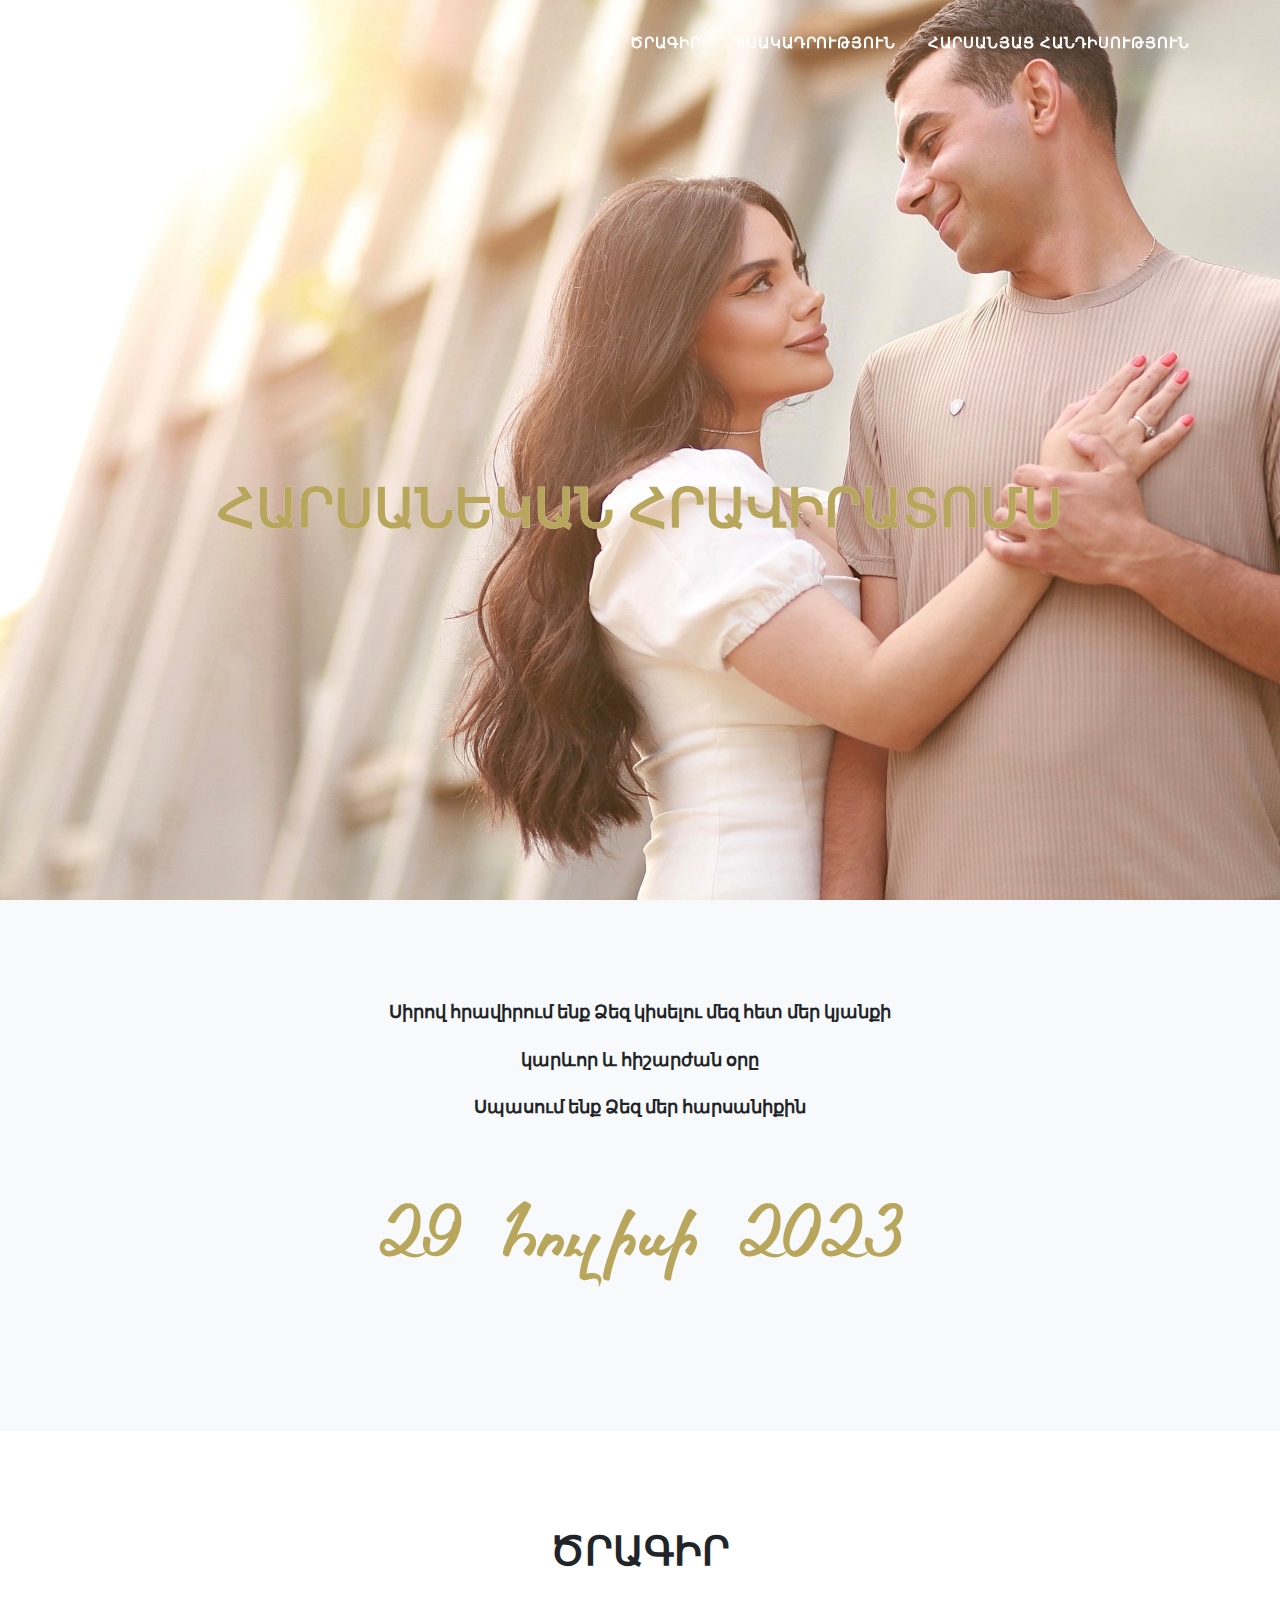
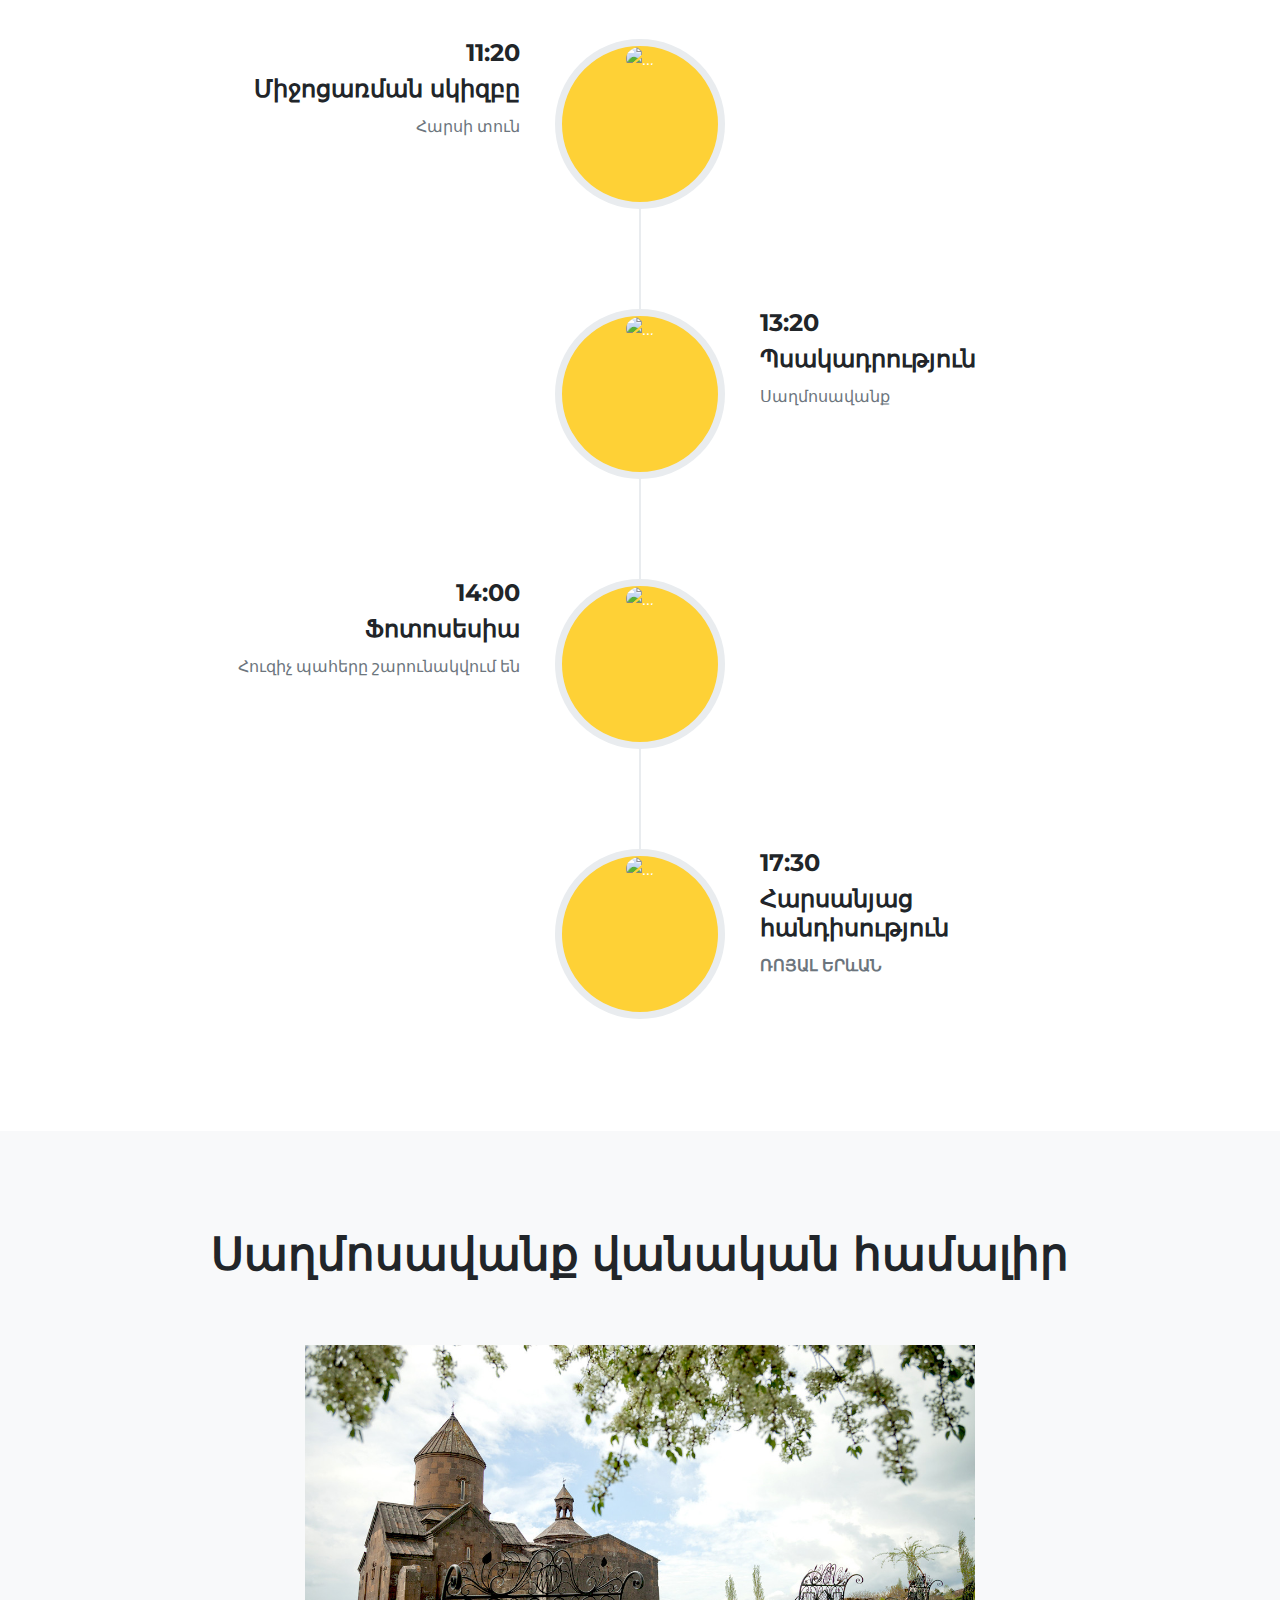
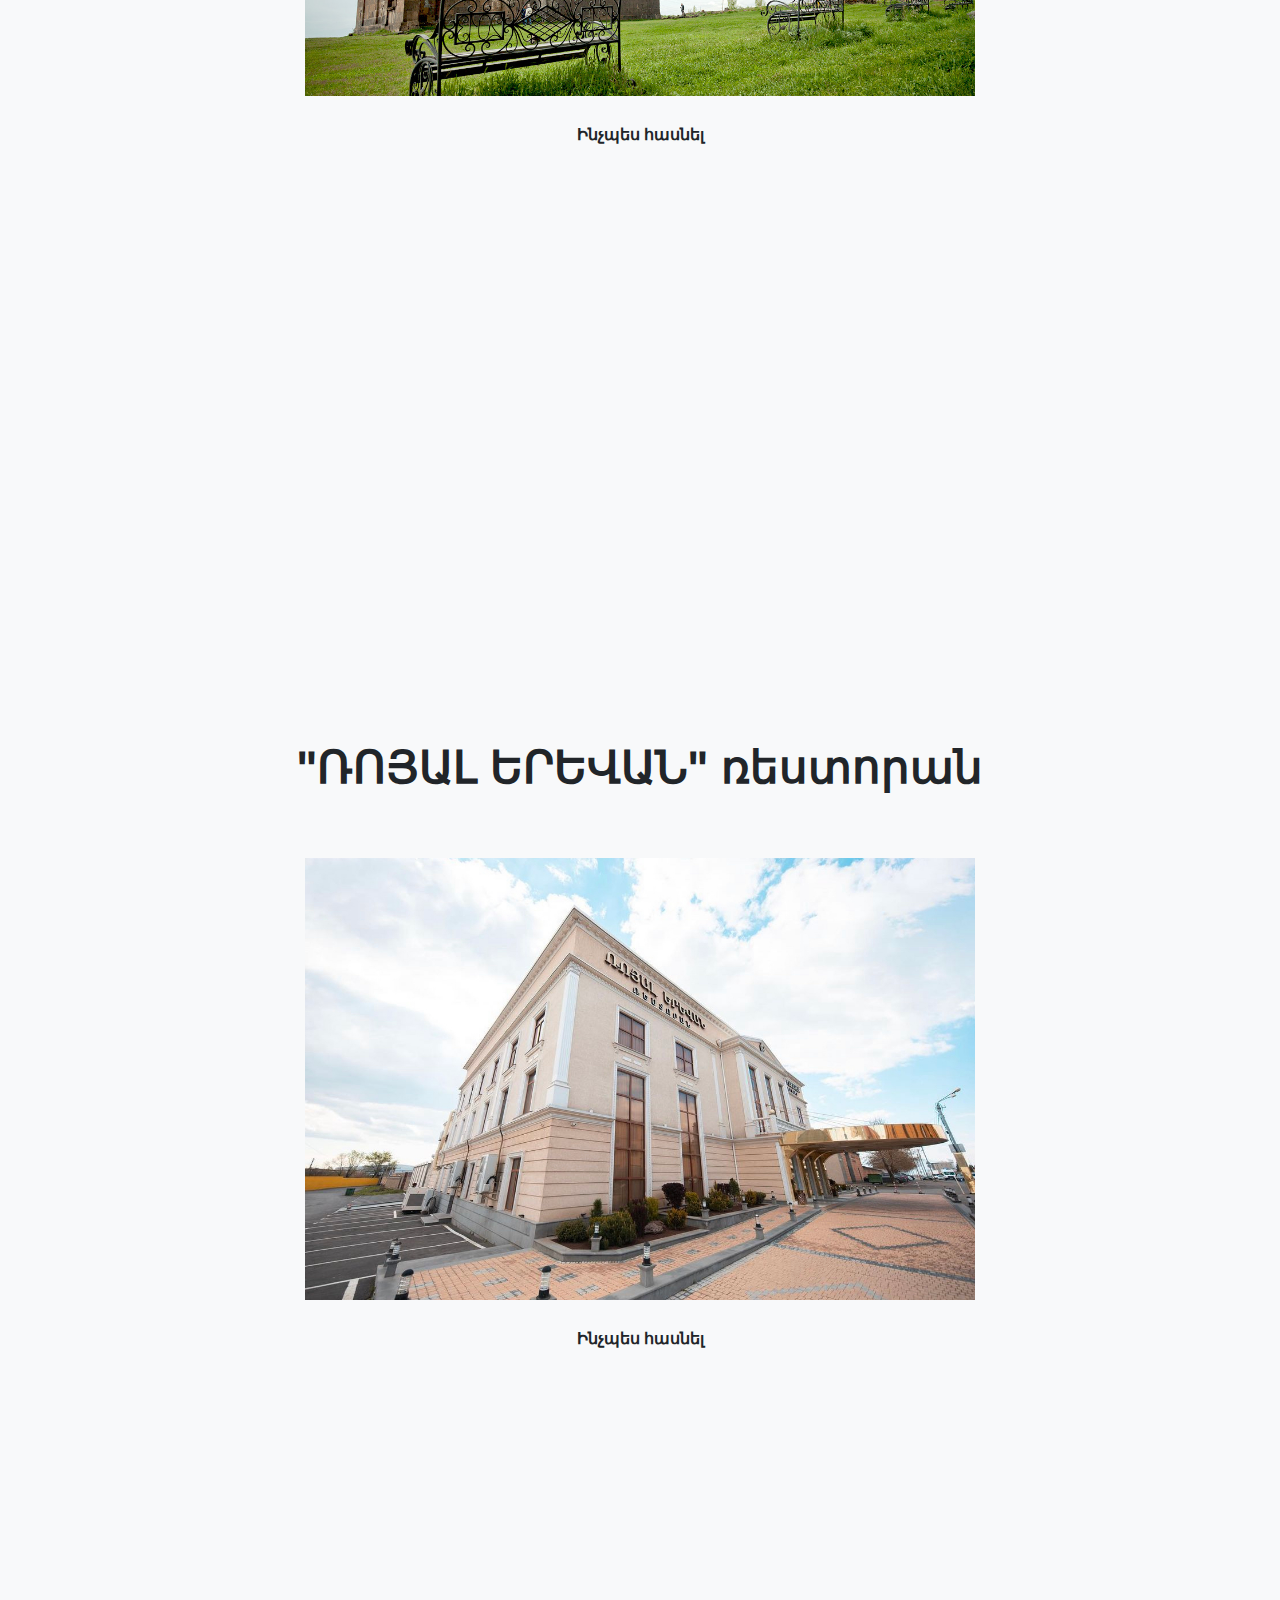
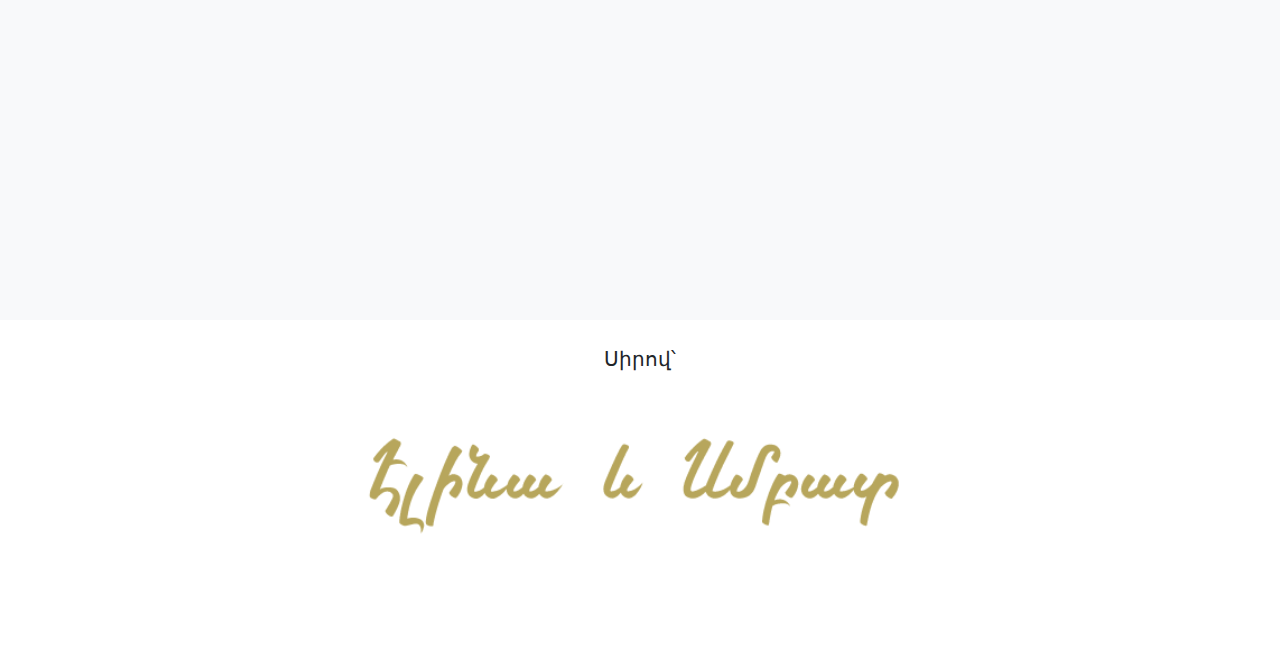
==== index.html @ 068374bc "Update index.html" ====
<!DOCTYPE html>
<html lang="en">
    <head>
        <meta charset="utf-8" />
        <meta name="viewport" content="width=device-width, initial-scale=1, shrink-to-fit=no" />
        <meta name="description" content="" />
        <meta name="author" content="" />
        <title>Elina & Smbat</title>
        <link rel="icon" type="image/x-icon" href="assets/favicon.ico" />
        <!-- Font Awesome icons (free version)-->
        <script src="https://use.fontawesome.com/releases/v5.15.3/js/all.js" crossorigin="anonymous"></script>
        <!-- Google fonts-->
        <link href="https://fonts.googleapis.com/css?family=Montserrat:400,700" rel="stylesheet" type="text/css" />
        <link href="https://fonts.googleapis.com/css?family=Roboto+Slab:400,100,300,700" rel="stylesheet" type="text/css" />
        <!-- Core theme CSS (includes Bootstrap)-->
        <link href="css/styles.css" rel="stylesheet" />
    </head>
    <body id="page-top">
        <!-- Navigation-->
        <nav class="navbar navbar-expand-lg navbar-dark fixed-top" id="mainNav">
            <div class="container">
                <a class="navbar-brand js-scroll-trigger" href="#page-top" style="font-family: Roboto Slab"></a>
                <button class="navbar-toggler navbar-toggler-right" type="button" data-toggle="collapse" data-target="#navbarResponsive" aria-controls="navbarResponsive" aria-expanded="false" aria-label="Toggle navigation">
                    Menu
                    <i class="fas fa-bars ml-1"></i>
                </button>
                <div class="collapse navbar-collapse" id="navbarResponsive">
                    <ul class="navbar-nav text-uppercase ml-auto">
                      <!--   <li class="nav-item"><a class="nav-link js-scroll-trigger" href="#services">Services</a></li> -->
                        <li class="nav-item"><a class="nav-link js-scroll-trigger" href="#cragir"><b>Ծրագիր</b></a></li>
                        <li class="nav-item"><a class="nav-link js-scroll-trigger" href="#vanq"><b>Պսակադրություն</b></a></li>
                       <!--  <li class="nav-item"><a class="nav-link js-scroll-trigger" href="#team">Team</a></li> -->
                        <li class="nav-item"><a class="nav-link js-scroll-trigger" href="#zal"><b>Հարսանյաց հանդիսություն</b></a></li>
                    </ul>
                </div>
            </div>
        </nav>
        <!-- Masthead-->
        <header class="masthead">
            <div class="container">
            
                <div class="masthead-heading text-uppercase hravertext"><div style="font-size: 35px; color: #b8a65d; text-shadow: 0.1px 0.3px 0.3px white; " data-customstyle="yes">ՀԱՐՍԱՆԵԿԱՆ ՀՐԱՎԻՐԱՏՈՄՍ</div>
                <!-- <hr style="color: black; border: 2px solid #b8a65d; width: 20%;"> -->
            </div>
                <!-- <div class="masthead-subheading">Հարսանիքին մնացել է</div> -->
               <!--  <a class="btn btn-primary btn-xl text-uppercase js-scroll-trigger" href="assets/img/LilitHovhannisyanCV.pdf" target="blank">CV</a> -->
            </div>
        </header>
     
        <!-- Portfolio Grid-->
        <section class="page-section bg-light" id="portfolio">
            <div class="container">
                <div class="text-center">
                    <div class="t022__text t-text t-text_sm" style="font-size:18px;" field="text">
                        <b>
                            <p style="text-align: center;">Սիրով հրավիրում ենք Ձեզ կիսելու մեզ հետ մեր կյանքի</p>
                            <p style="text-align: center;">կարևոր և հիշարժան օրը</p>
                            <p style="text-align: center;">Սպասում ենք Ձեզ մեր հարսանիքին</p>
                        </b>
                    </div>
                    <div class="t-col t-col_6 t-prefix_3"> 
                        <img class="t487__img t-margin_auto t-img loaded" src="assets/img/image00.png" data-original="https://static.tildacdn.com/tild6461-3431-4934-b831-396435636331/Amsativ_1.png" imgfield="img" style="max-width: 60%;" alt="">
                    </div>
                   
                    <!-- <h2 class="section-heading text-uppercase">Ծրագիր</h2> -->
                   
                </div>
           
                </div>
            </div>
        </section>
        <!-- About-->
        <section class="page-section" id="cragir">
            <div class="container">
                <div class="text-center">
                    <h2 class="section-heading text-uppercase">Ծրագիր</h2><br><br>
                    <!-- <h3 class="section-subheading text-muted">Education and Certifications</h3> -->
                </div>
                <ul class="timeline">
                    <li>
                        <div class="timeline-image"><img class="rounded-circle img-fluid" src="https://static.tildacdn.com/tild3330-3535-4337-a238-303739626636/Skizb_012x.png" alt="..." /></div>
                        <div class="timeline-panel">
                            <div class="timeline-heading" >
                                <!-- style="font-weight:800;font-family:'MontserratARM'; font-size:'28px';" -->
                                <!-- <div class="t516__time t-name t-name_xl" field="li_time__1477074826223">11:20</div> -->
                                   
                                   
                                        <h4>11:20</h4>
                                        <h4 class="subheading">Միջոցառման սկիզբը</h4>
                                    </div>
                                  <!--   <div class="t516__title t-heading t-heading_xs t516__bottommargin_sm" style="font-weight:600;font-family:'MontserratARM';" field="li_title__1477074826223">Միջոցառման սկիզբը</div> -->
                                    <!-- <div class="t516__persdescr t-name t-name_xs " field="li_persdescr__1477074826223">Հարսի տուն</div> -->
                                    <div class="timeline-body"><p class="text-muted">Հարսի տուն</p></div>
                            </div>





                      
                    </li>
                    <li class="timeline-inverted">
                        <div class="timeline-image"><img class="rounded-circle img-fluid" src="https://static.tildacdn.com/tild6164-3931-4066-b934-373463633062/Photo_012x.png" alt="..." /></div>
                        <div class="timeline-panel">
                            <div class="timeline-heading">
                                <h4>13:20</h4>
                                <h4 class="subheading">Պսակադրություն</h4>
                            </div>
                            <div class="timeline-body"><p class="text-muted">Սաղմոսավանք</p></div>
                        </div>
                    </li>
                    <li>
                        <div class="timeline-image"><img class="rounded-circle img-fluid" src="https://static.tildacdn.com/tild6536-6565-4065-a336-383934393162/pskadrutyun_012x.png" alt="..." /></div>
                        <div class="timeline-panel">
                            <div class="timeline-heading">
                                <h4> 14:00</h4>
                                <h4 class="subheading">Ֆոտոսեսիա</h4>
                            </div>
                            <div class="timeline-body"><p class="text-muted">Հուզիչ պահերը շարունակվում են</p></div>
                        </div>
                    </li>
                  
                    <li class="timeline-inverted">
                        <div class="timeline-image"><img class="rounded-circle img-fluid" src=" https://static.tildacdn.com/tild6139-3838-4534-b331-363436643934/handes_012x.png" alt="..." />
                        </div>
                         <div class="timeline-panel">
                            <div class="timeline-heading">
                                <h4>17:30</h4>
                                <h4 class="subheading">Հարսանյաց հանդիսություն</h4>
                            </div>
                            <div class="timeline-body"><p class="text-muted"><b>ՌՈՅԱԼ ԵՐևԱՆ</b></p></div>
                        </div>
                    </li>
                </ul>
            </div>
        </section>
     
 <section class="page-section bg-light" id="vanq">
            <div class="container">
                <div class="text-center">
                    <div class="t022__text t-text t-text_sm"  field="text">
                       <h2 class="section-heading" style="font-size: 5vmin;">Սաղմոսավանք վանական համալիր</h2><br><br>
                    </div>
                    <div class="t-col t-col_6 t-prefix_3"> 
                      <img class=" img-fluid" width="60%" src="assets/img/image3.jpeg" alt="..." />
                    </div>
                    <div>
                        <br>
                        <p><b>Ինչպես հասնել</b></p>
                        <iframe src="https://www.google.com/maps/embed?pb=!1m14!1m8!1m3!1d12157.111232501798!2d44.3967175!3d40.3805351!3m2!1i1024!2i768!4f13.1!3m3!1m2!1s0x406a83a65b5f5b23%3A0x2c15637a87b6ecee!2z0KHQsNCz0LzQvtGB0LDQstCw0L3Qug!5e0!3m2!1sru!2sam!4v1689793231305!5m2!1sru!2sam" maxwidth="600" height="450" style="border:0;" allowfullscreen="" loading="lazy" referrerpolicy="no-referrer-when-downgrade"></iframe>
                    </div>
                    <br><br><br><br>
                   
                  

                   
                </div>
                 <div class="text-center" id="zal"><br>
                    <div class="t022__text t-text t-text_sm" style="font-size:'5vmin';" field="text">
                       <h2 class="section-heading" style="font-size: 5vmin;">"ՌՈՅԱԼ ԵՐԵՎԱՆ" ռեստորան</h2><br><br>
                    </div>
                    <div class="t-col t-col_6 t-prefix_3"> 
                      <img class="img-fluid" width="60%" src="assets/img/image6.jpeg" alt="..."  />
                    </div>
                    <div>
                        <br>
                        <p><b>Ինչպես հասնել</b></p>
                        <iframe src="https://www.google.com/maps/embed?pb=!1m14!1m8!1m3!1d12190.874506039308!2d44.5873576!3d40.1930749!3m2!1i1024!2i768!4f13.1!3m3!1m2!1s0x406aa3435a6bf1ed%3A0xa4f7b58735c29ba5!2z1YzVuNW11aHVrCDUtdaA1ofVodW2!5e0!3m2!1sru!2sam!4v1689793342112!5m2!1sru!2sam" maxwidth="600" height="450" style="border:0;" allowfullscreen="" loading="lazy" referrerpolicy="no-referrer-when-downgrade"></iframe>
                    </div>
                   
                  
                   
                </div>
           
                </div>
            </div>
        </section>











        <!-- Footer-->
        <footer class="footer py-4">
            <div class="container">
                <div class="row align-items-center">
                  
                    <div class="col-lg-12 my-3 my-lg-0" >
                        <div style="font-size: 20px;" data-customstyle="yes">Սիրով՝</div>
                            <div class="t-col t-col_6 t-prefix_3"> 
                                    <img class="t487__img t-margin_auto t-img loaded" src="assets/img/image0.png" data-original="https://static.tildacdn.com/tild6461-3431-4934-b831-396435636331/Amsativ_1.png" imgfield="img" style="width:60%;" alt="">
                            </div>
                        <br><br>
                         <!-- <div style="font-size: 20px; font-family: 'gabriola'; color: '#b8a65d'" data-customstyle="yes">Էլինա և Սմբատ</div> -->
                       <!--  <img class="t487__img t-margin_auto t-img loaded" src="https://thumb.tildacdn.com/tild6631-6539-4166-a265-626262313632/-/resize/500x/-/format/webp/Anunner.png" data-original="https://static.tildacdn.com/tild6631-6539-4166-a265-626262313632/Anunner.png" imgfield="img" style="width:500px;" alt=""> -->
                       
                    </div>
                  
                </div>
            </div>
        </footer>
        <!-- Portfolio Modals-->
        <!-- Modal 1-->
        <div class="portfolio-modal modal fade" id="portfolioModal1" tabindex="-1" role="dialog" aria-hidden="true">
            <div class="modal-dialog">
                <div class="modal-content">
                    <div class="close-modal" data-dismiss="modal"><img src="assets/img/close-icon.svg" alt="Close modal" /></div>
                    <div class="container">
                        <div class="row justify-content-center">
                            <div class="col-lg-8">
                                <div class="modal-body">
                                    <!-- Project Details Go Here-->
                                    <h2 class="text-uppercase">ToDo Tasks</h2>
                                    <p class="item-intro text-muted"></p>
                                    <img class="img-fluid d-block mx-auto" src="assets/img/portfolio/todo.png" alt="..." />
                                    <p> This is a project where we can add a new Task, Delete and Update it, go to single task page. You can see more in GitHub. </p>
                                    <ul class="list-inline">
                                        <li>Date: Murch 2021</li>
                                        <li>Technologies: HTML/CSS, JavaScript, ReactJS, React-Bootstrap</li>
                                    </ul>
                                    <button class="btn btn-primary" data-dismiss="modal" type="button">
                                        <i class="fas fa-times mr-1"></i>
                                        Close Project
                                    </button>
                                     <button class="btn btn-primary"  type="button">
                                       <a  href="https://github.com/Lilit-92/demoApp/tree/lesson33/src" target="blank" style="color: white">
                                       Open With GitHub
                                       </a>
                                    </button>
                                </div>
                            </div>
                        </div>
                    </div>
                </div>
            </div>
        </div>
        <!-- Modal 2-->
        <div class="portfolio-modal modal fade" id="portfolioModal2" tabindex="-1" role="dialog" aria-hidden="true">
            <div class="modal-dialog">
                <div class="modal-content">
                    <div class="close-modal" data-dismiss="modal"><img src="assets/img/close-icon.svg" alt="Close modal" /></div>
                    <div class="container">
                        <div class="row justify-content-center">
                            <div class="col-lg-8">
                                <div class="modal-body">
                                    <!-- Project Details Go Here-->
                                    <h2 class="text-uppercase">Project Name</h2>
                                    <p class="item-intro text-muted">Lorem ipsum dolor sit amet consectetur.</p>
                                    <img class="img-fluid d-block mx-auto" src="assets/img/portfolio/02-full.jpg" alt="..." />
                                    <p>Use this area to describe your project. Lorem ipsum dolor sit amet, consectetur adipisicing elit. Est blanditiis dolorem culpa incidunt minus dignissimos deserunt repellat aperiam quasi sunt officia expedita beatae cupiditate, maiores repudiandae, nostrum, reiciendis facere nemo!</p>
                                    <ul class="list-inline">
                                        <li>Date: January 2021</li>
                                        <li>Client: Explore</li>
                                        <li>Category: Graphic Design</li>
                                    </ul>
                                    <button class="btn btn-primary" data-dismiss="modal" type="button">
                                        <i class="fas fa-times mr-1"></i>
                                        Close Project
                                    </button>
                                </div>
                            </div>
                        </div>
                    </div>
                </div>
            </div>
        </div>
        <!-- Modal 3-->
        <div class="portfolio-modal modal fade" id="portfolioModal3" tabindex="-1" role="dialog" aria-hidden="true">
            <div class="modal-dialog">
                <div class="modal-content">
                    <div class="close-modal" data-dismiss="modal"><img src="assets/img/close-icon.svg" alt="Close modal" /></div>
                    <div class="container">
                        <div class="row justify-content-center">
                            <div class="col-lg-8">
                                <div class="modal-body">
                                    <!-- Project Details Go Here-->
                                    <h2 class="text-uppercase">Project Name</h2>
                                    <p class="item-intro text-muted">Lorem ipsum dolor sit amet consectetur.</p>
                                    <img class="img-fluid d-block mx-auto" src="assets/img/portfolio/03-full.jpg" alt="..." />
                                    <p>Use this area to describe your project. Lorem ipsum dolor sit amet, consectetur adipisicing elit. Est blanditiis dolorem culpa incidunt minus dignissimos deserunt repellat aperiam quasi sunt officia expedita beatae cupiditate, maiores repudiandae, nostrum, reiciendis facere nemo!</p>
                                    <ul class="list-inline">
                                        <li>Date: January 2021</li>
                                        <li>Client: Finish</li>
                                        <li>Category: Identity</li>
                                    </ul>
                                    <button class="btn btn-primary" data-dismiss="modal" type="button">
                                        <i class="fas fa-times mr-1"></i>
                                        Close Project
                                    </button>
                                </div>
                            </div>
                        </div>
                    </div>
                </div>
            </div>
        </div>
        <!-- Modal 4-->
        <div class="portfolio-modal modal fade" id="portfolioModal4" tabindex="-1" role="dialog" aria-hidden="true">
            <div class="modal-dialog">
                <div class="modal-content">
                    <div class="close-modal" data-dismiss="modal"><img src="assets/img/close-icon.svg" alt="Close modal" /></div>
                    <div class="container">
                        <div class="row justify-content-center">
                            <div class="col-lg-8">
                                <div class="modal-body">
                                    <!-- Project Details Go Here-->
                                    <h2 class="text-uppercase">Project Name</h2>
                                    <p class="item-intro text-muted">Lorem ipsum dolor sit amet consectetur.</p>
                                    <img class="img-fluid d-block mx-auto" src="assets/img/portfolio/04-full.jpg" alt="..." />
                                    <p>Use this area to describe your project. Lorem ipsum dolor sit amet, consectetur adipisicing elit. Est blanditiis dolorem culpa incidunt minus dignissimos deserunt repellat aperiam quasi sunt officia expedita beatae cupiditate, maiores repudiandae, nostrum, reiciendis facere nemo!</p>
                                    <ul class="list-inline">
                                        <li>Date: January 2021</li>
                                        <li>Client: Lines</li>
                                        <li>Category: Branding</li>
                                    </ul>
                                    <button class="btn btn-primary" data-dismiss="modal" type="button">
                                        <i class="fas fa-times mr-1"></i>
                                        Close Project
                                    </button>
                                </div>
                            </div>
                        </div>
                    </div>
                </div>
            </div>
        </div>
        <!-- Modal 5-->
        <div class="portfolio-modal modal fade" id="portfolioModal5" tabindex="-1" role="dialog" aria-hidden="true">
            <div class="modal-dialog">
                <div class="modal-content">
                    <div class="close-modal" data-dismiss="modal"><img src="assets/img/close-icon.svg" alt="Close modal" /></div>
                    <div class="container">
                        <div class="row justify-content-center">
                            <div class="col-lg-8">
                                <div class="modal-body">
                                    <!-- Project Details Go Here-->
                                    <h2 class="text-uppercase">Project Name</h2>
                                    <p class="item-intro text-muted">Lorem ipsum dolor sit amet consectetur.</p>
                                    <img class="img-fluid d-block mx-auto" src="assets/img/portfolio/05-full.jpg" alt="..." />
                                    <p>Use this area to describe your project. Lorem ipsum dolor sit amet, consectetur adipisicing elit. Est blanditiis dolorem culpa incidunt minus dignissimos deserunt repellat aperiam quasi sunt officia expedita beatae cupiditate, maiores repudiandae, nostrum, reiciendis facere nemo!</p>
                                    <ul class="list-inline">
                                        <li>Date: January 2021</li>
                                        <li>Client: Southwest</li>
                                        <li>Category: Website Design</li>
                                    </ul>
                                    <button class="btn btn-primary" data-dismiss="modal" type="button">
                                        <i class="fas fa-times mr-1"></i>
                                        Close Project
                                    </button>
                                </div>
                            </div>
                        </div>
                    </div>
                </div>
            </div>
        </div>
        <!-- Modal 6-->
        <div class="portfolio-modal modal fade" id="portfolioModal6" tabindex="-1" role="dialog" aria-hidden="true">
            <div class="modal-dialog">
                <div class="modal-content">
                    <div class="close-modal" data-dismiss="modal"><img src="assets/img/close-icon.svg" alt="Close modal" /></div>
                    <div class="container">
                        <div class="row justify-content-center">
                            <div class="col-lg-8">
                                <div class="modal-body">
                                    <!-- Project Details Go Here-->
                                    <h2 class="text-uppercase">Project Name</h2>
                                    <p class="item-intro text-muted">Lorem ipsum dolor sit amet consectetur.</p>
                                    <img class="img-fluid d-block mx-auto" src="assets/img/portfolio/06-full.jpg" alt="..." />
                                    <p>Use this area to describe your project. Lorem ipsum dolor sit amet, consectetur adipisicing elit. Est blanditiis dolorem culpa incidunt minus dignissimos deserunt repellat aperiam quasi sunt officia expedita beatae cupiditate, maiores repudiandae, nostrum, reiciendis facere nemo!</p>
                                    <ul class="list-inline">
                                        <li>Date: January 2021</li>
                                        <li>Client: Window</li>
                                        <li>Category: Photography</li>
                                    </ul>
                                    <button class="btn btn-primary" data-dismiss="modal" type="button">
                                        <i class="fas fa-times mr-1"></i>
                                        Close Project
                                    </button>
                                </div>
                            </div>
                        </div>
                    </div>
                </div>
            </div>
        </div>
        <!-- Bootstrap core JS-->
        <script src="https://code.jquery.com/jquery-3.5.1.min.js"></script>
        <script src="https://cdn.jsdelivr.net/npm/bootstrap@4.6.0/dist/js/bootstrap.bundle.min.js"></script>
        <!-- Third party plugin JS-->
        <script src="https://cdnjs.cloudflare.com/ajax/libs/animejs/3.2.1/anime.min.js"></script>
        <!-- Contact form JS-->
        <script src="assets/mail/jqBootstrapValidation.js"></script>
        <script src="assets/mail/contact_me.js"></script>
        <!-- Core theme JS-->
        <script src="js/scripts.js"></script>
    </body>
</html>
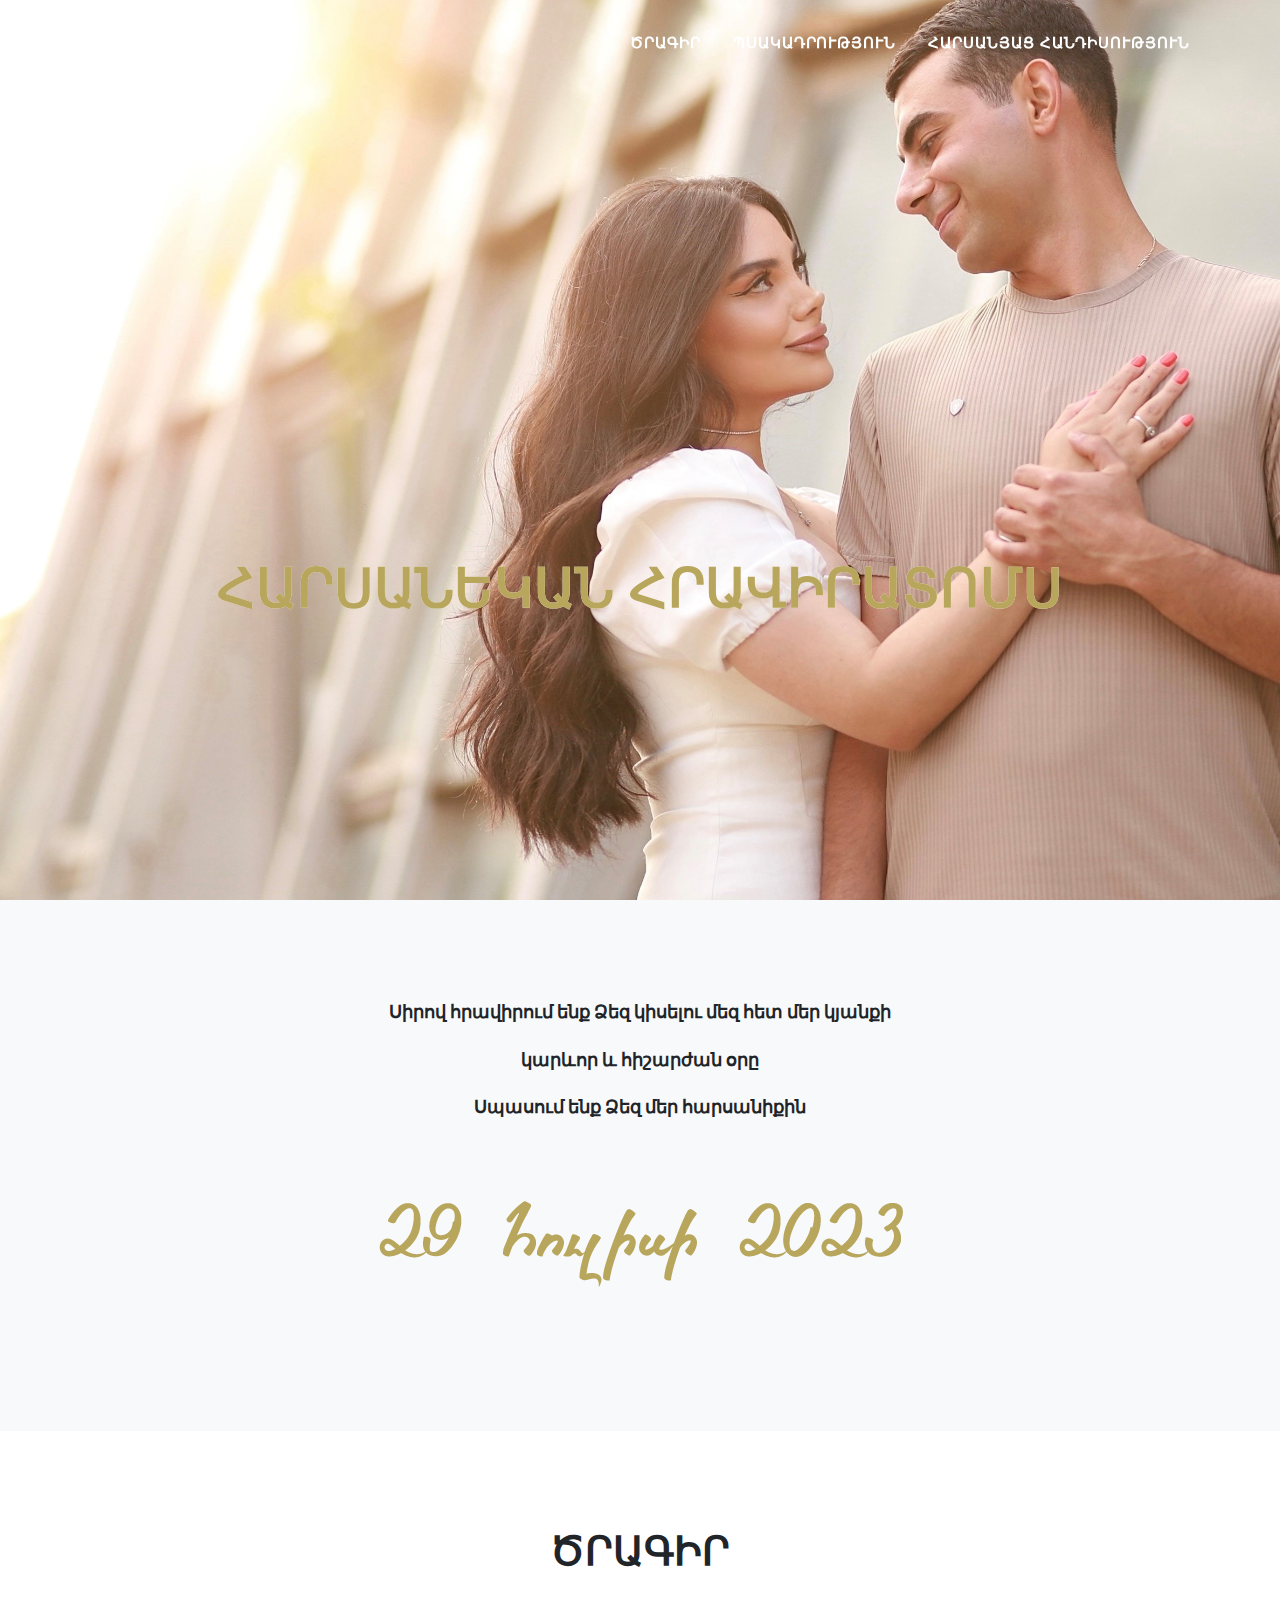
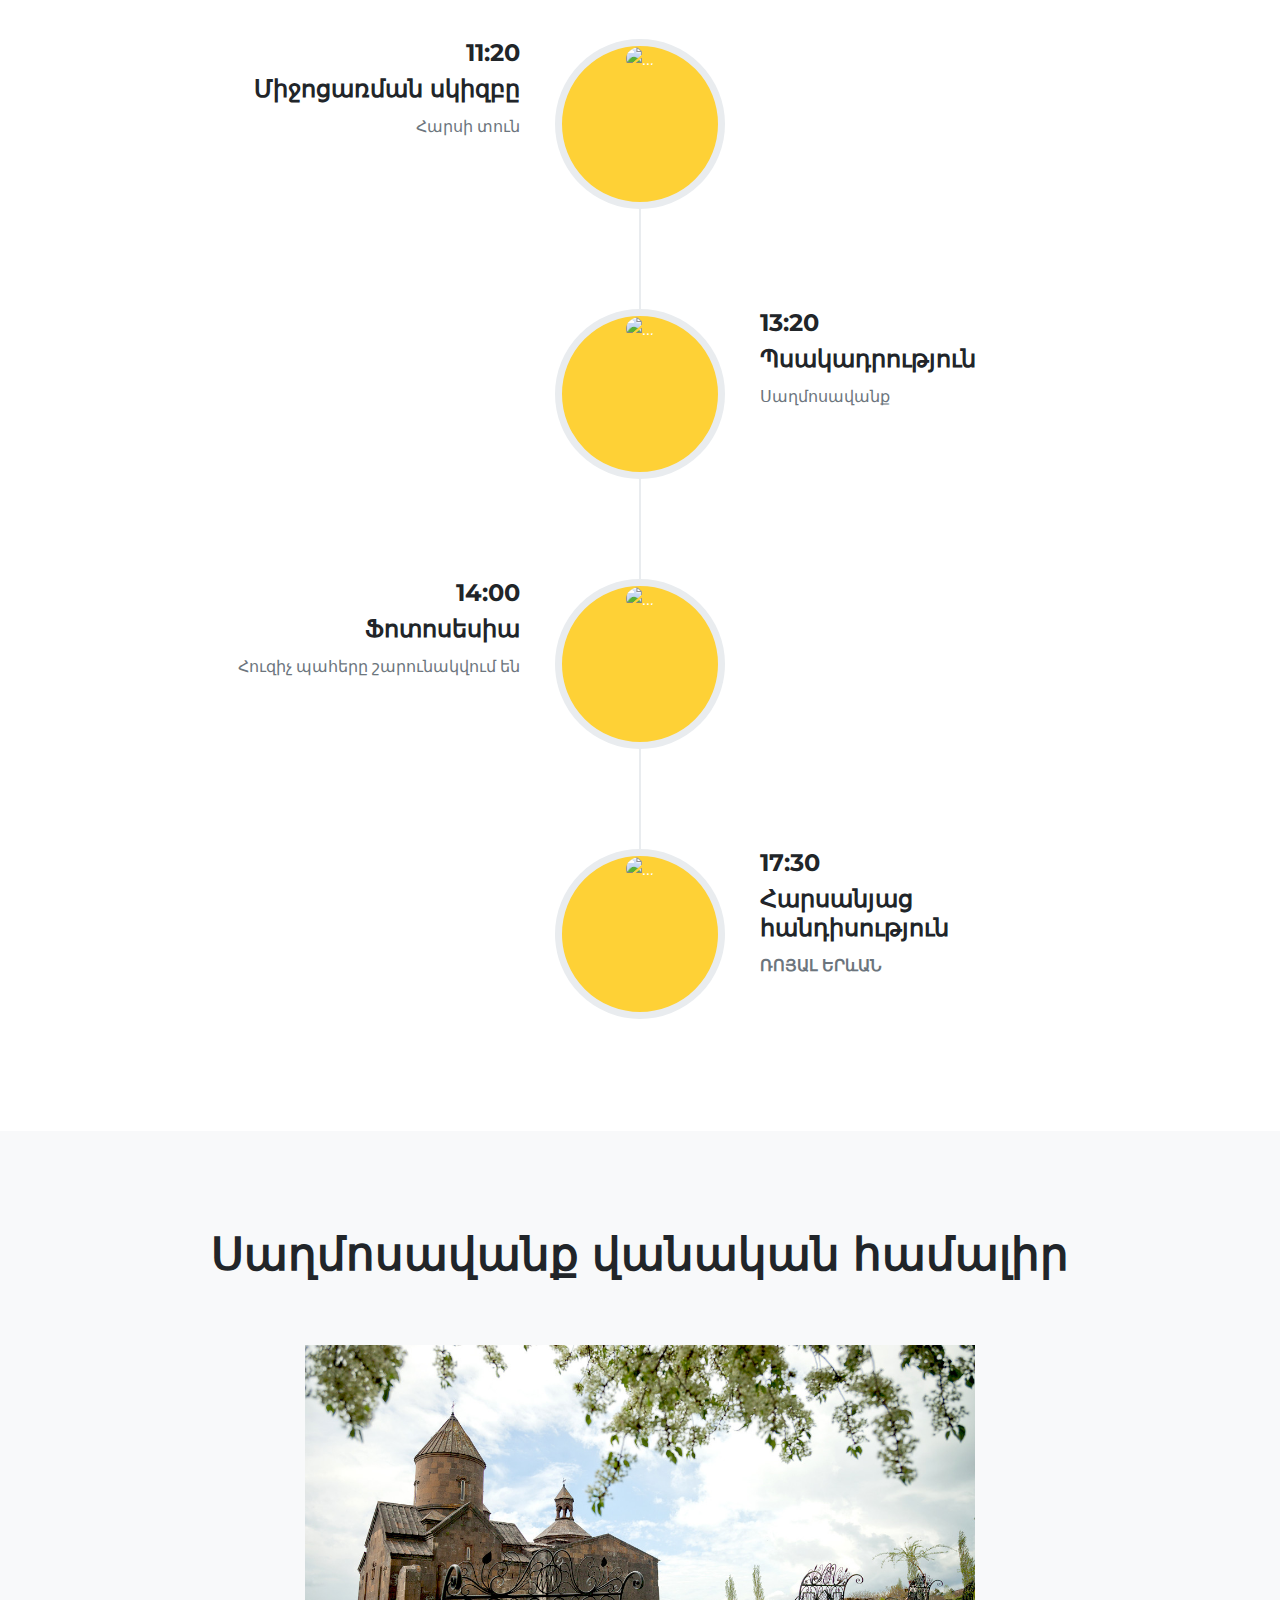
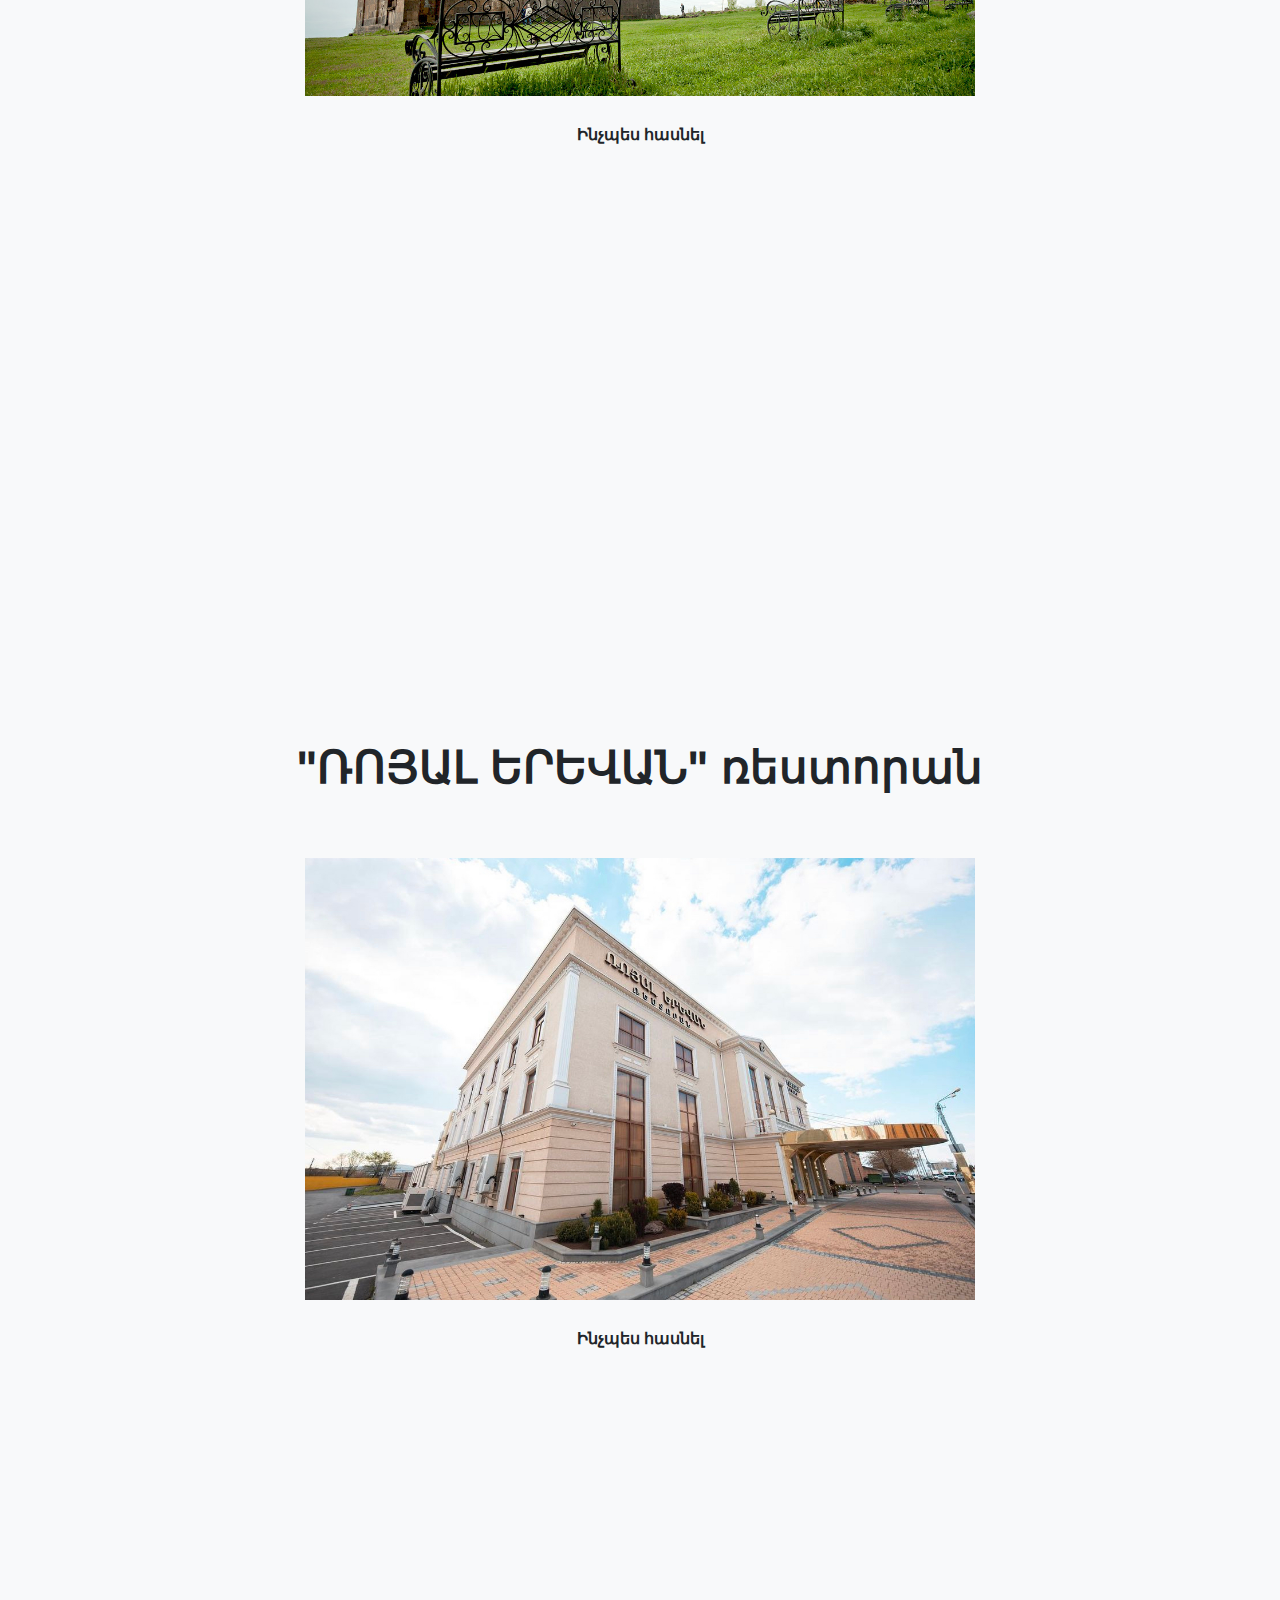
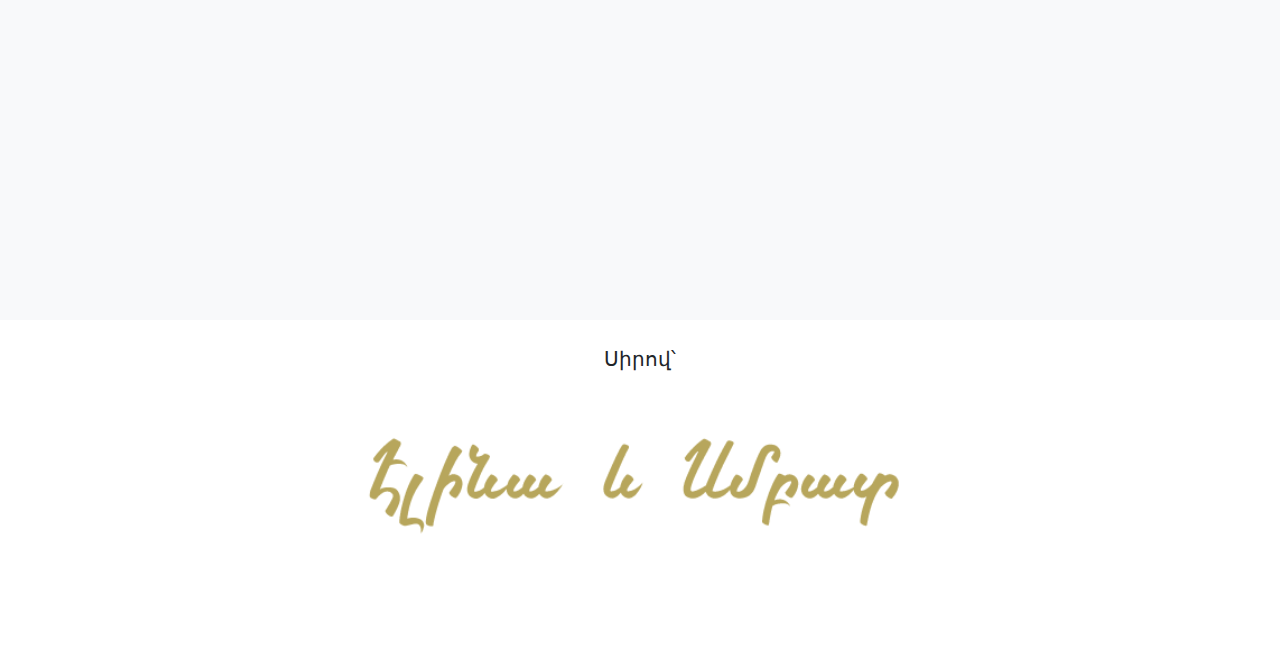
==== commit fb651938: "Update index.html" ====
--- a/index.html
+++ b/index.html
@@ -5,7 +5,7 @@
         <meta name="viewport" content="width=device-width, initial-scale=1, shrink-to-fit=no" />
         <meta name="description" content="" />
         <meta name="author" content="" />
-        <title>Elina & Smbat</title>
+        <title>Smbat & Elina</title>
         <link rel="icon" type="image/x-icon" href="assets/favicon.ico" />
         <!-- Font Awesome icons (free version)-->
         <script src="https://use.fontawesome.com/releases/v5.15.3/js/all.js" crossorigin="anonymous"></script>
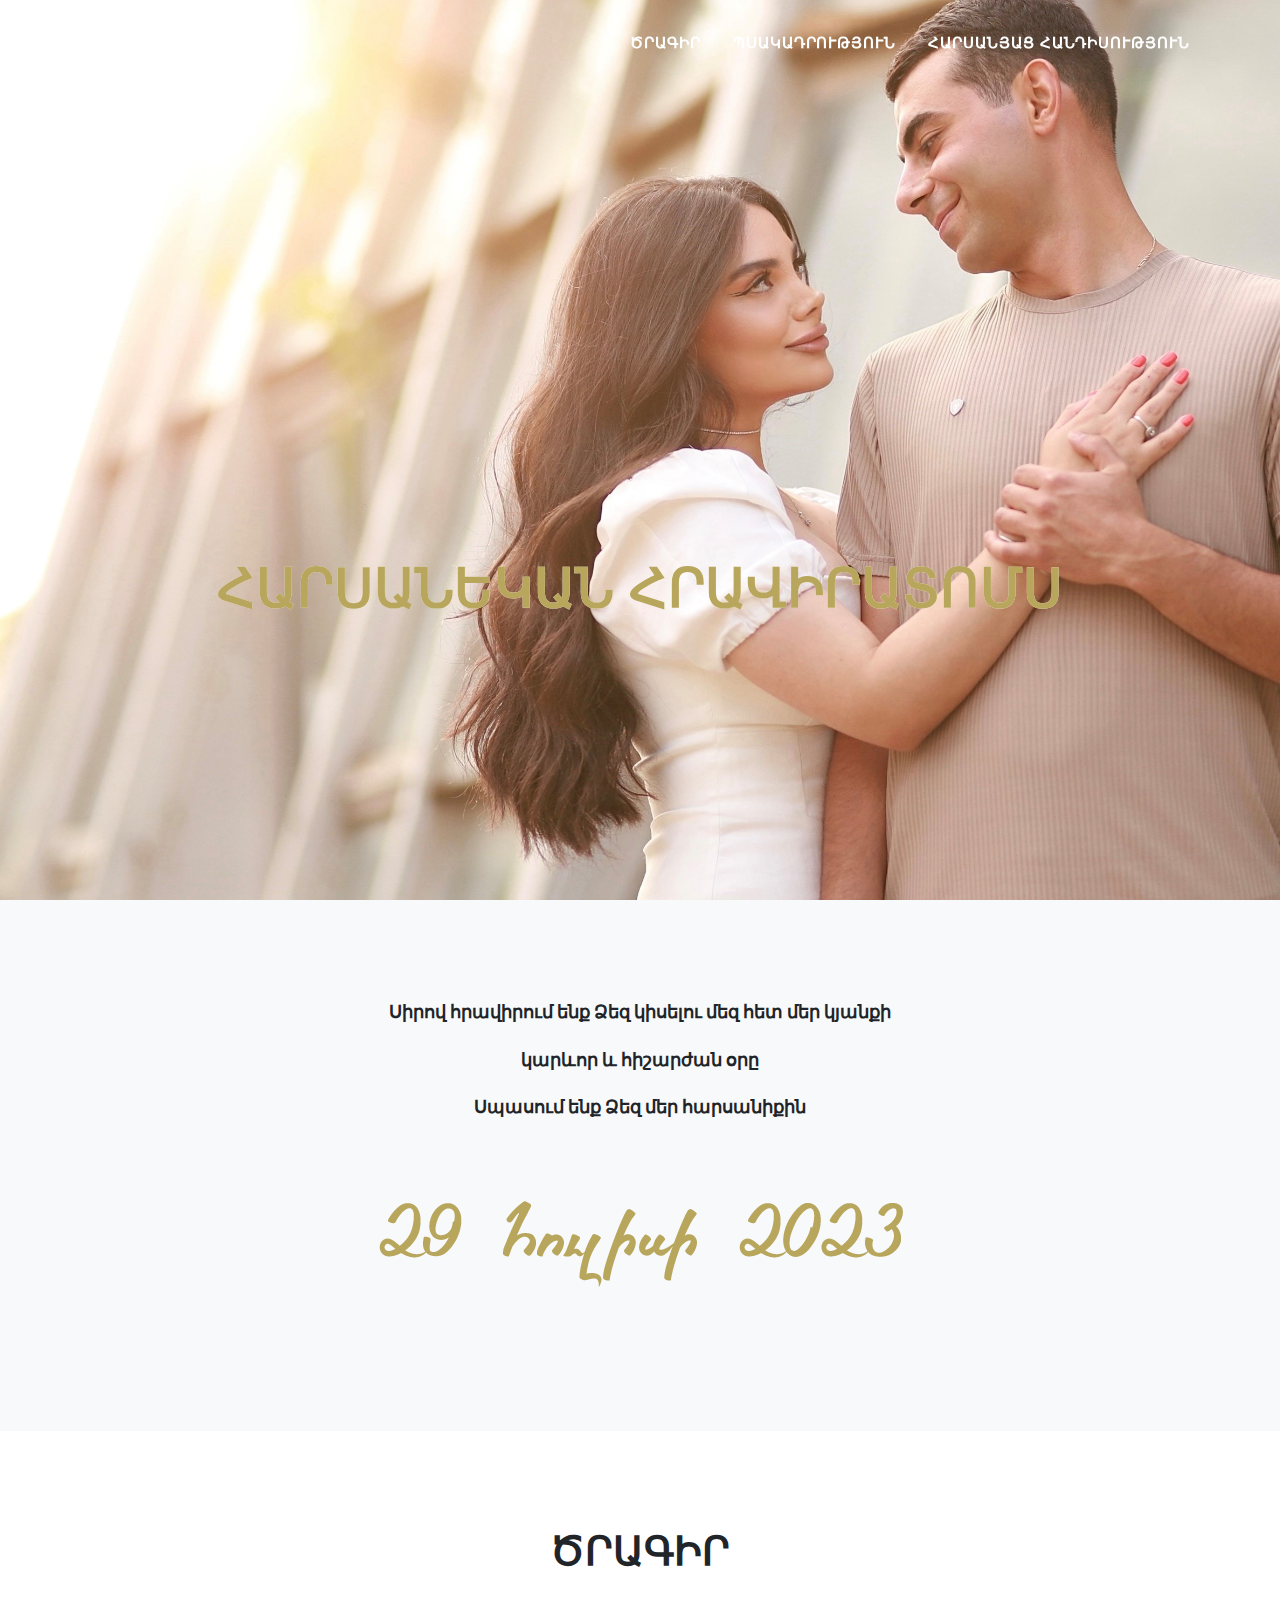
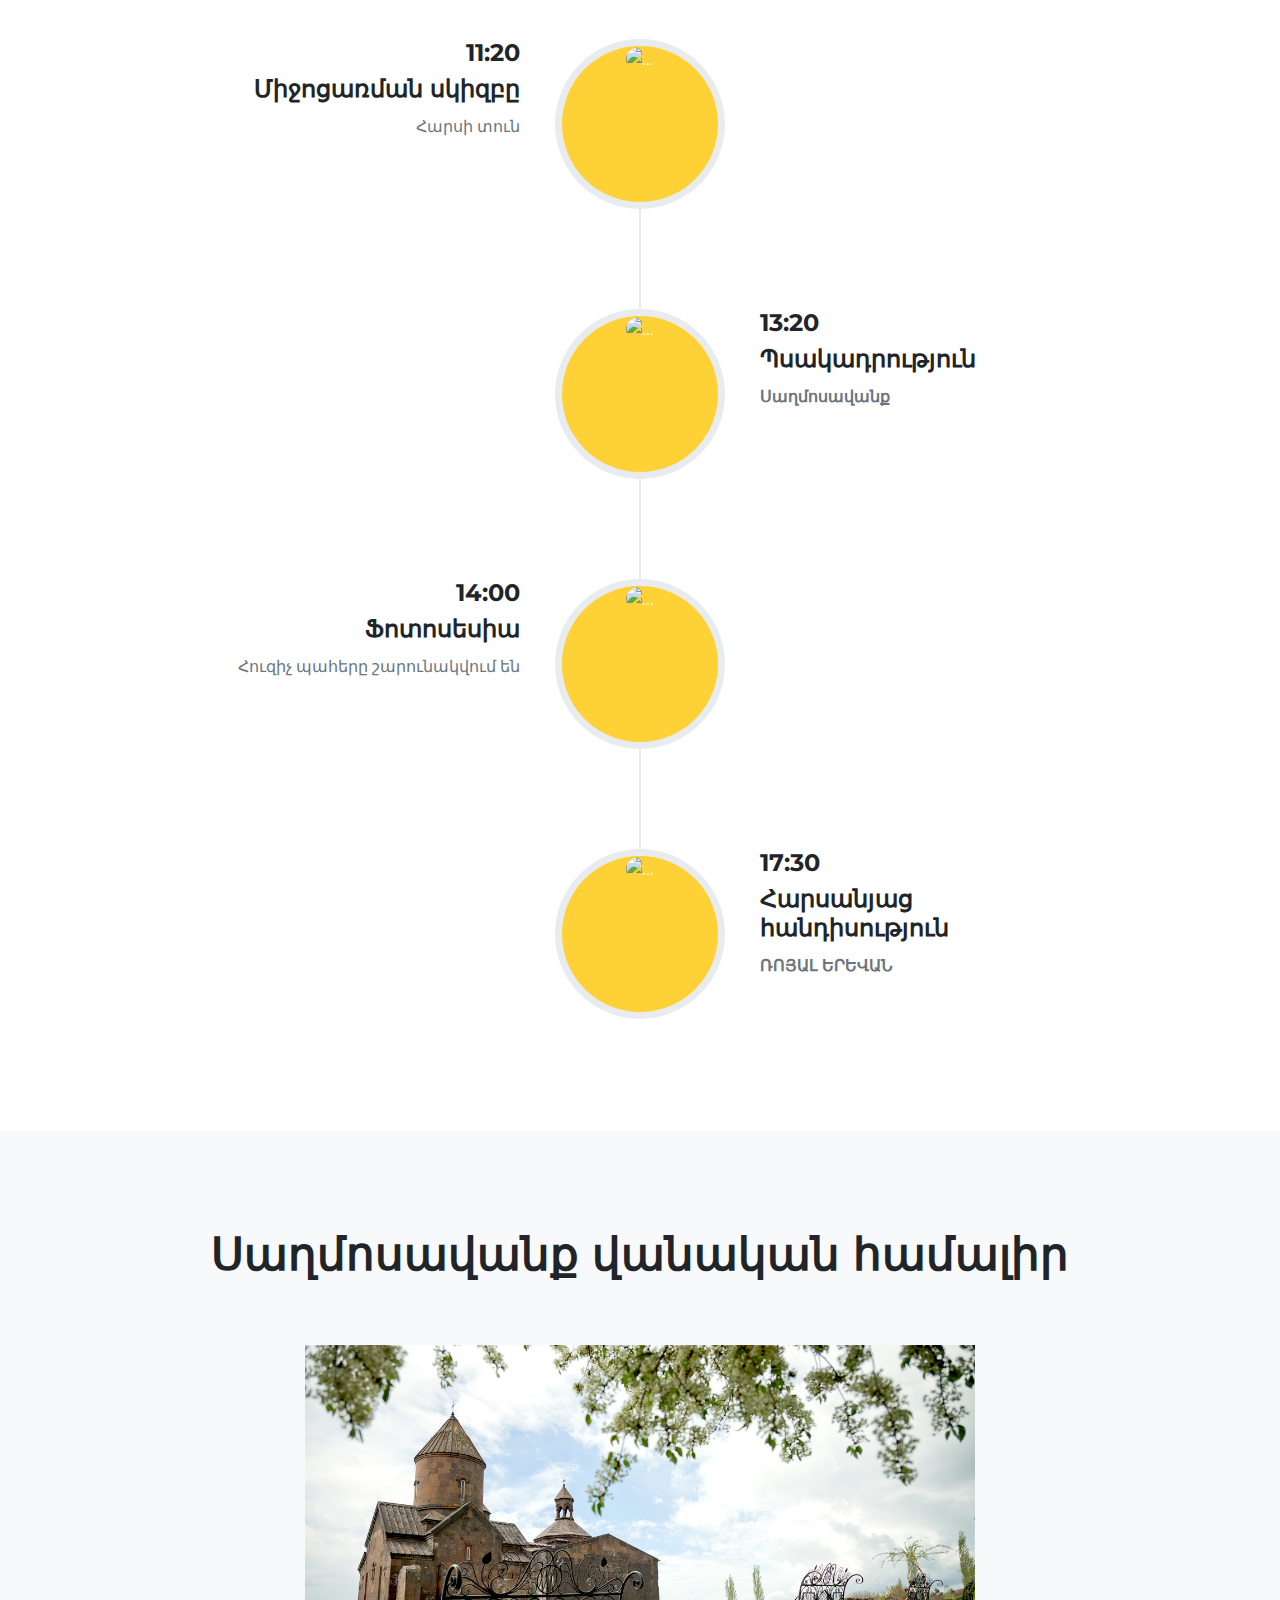
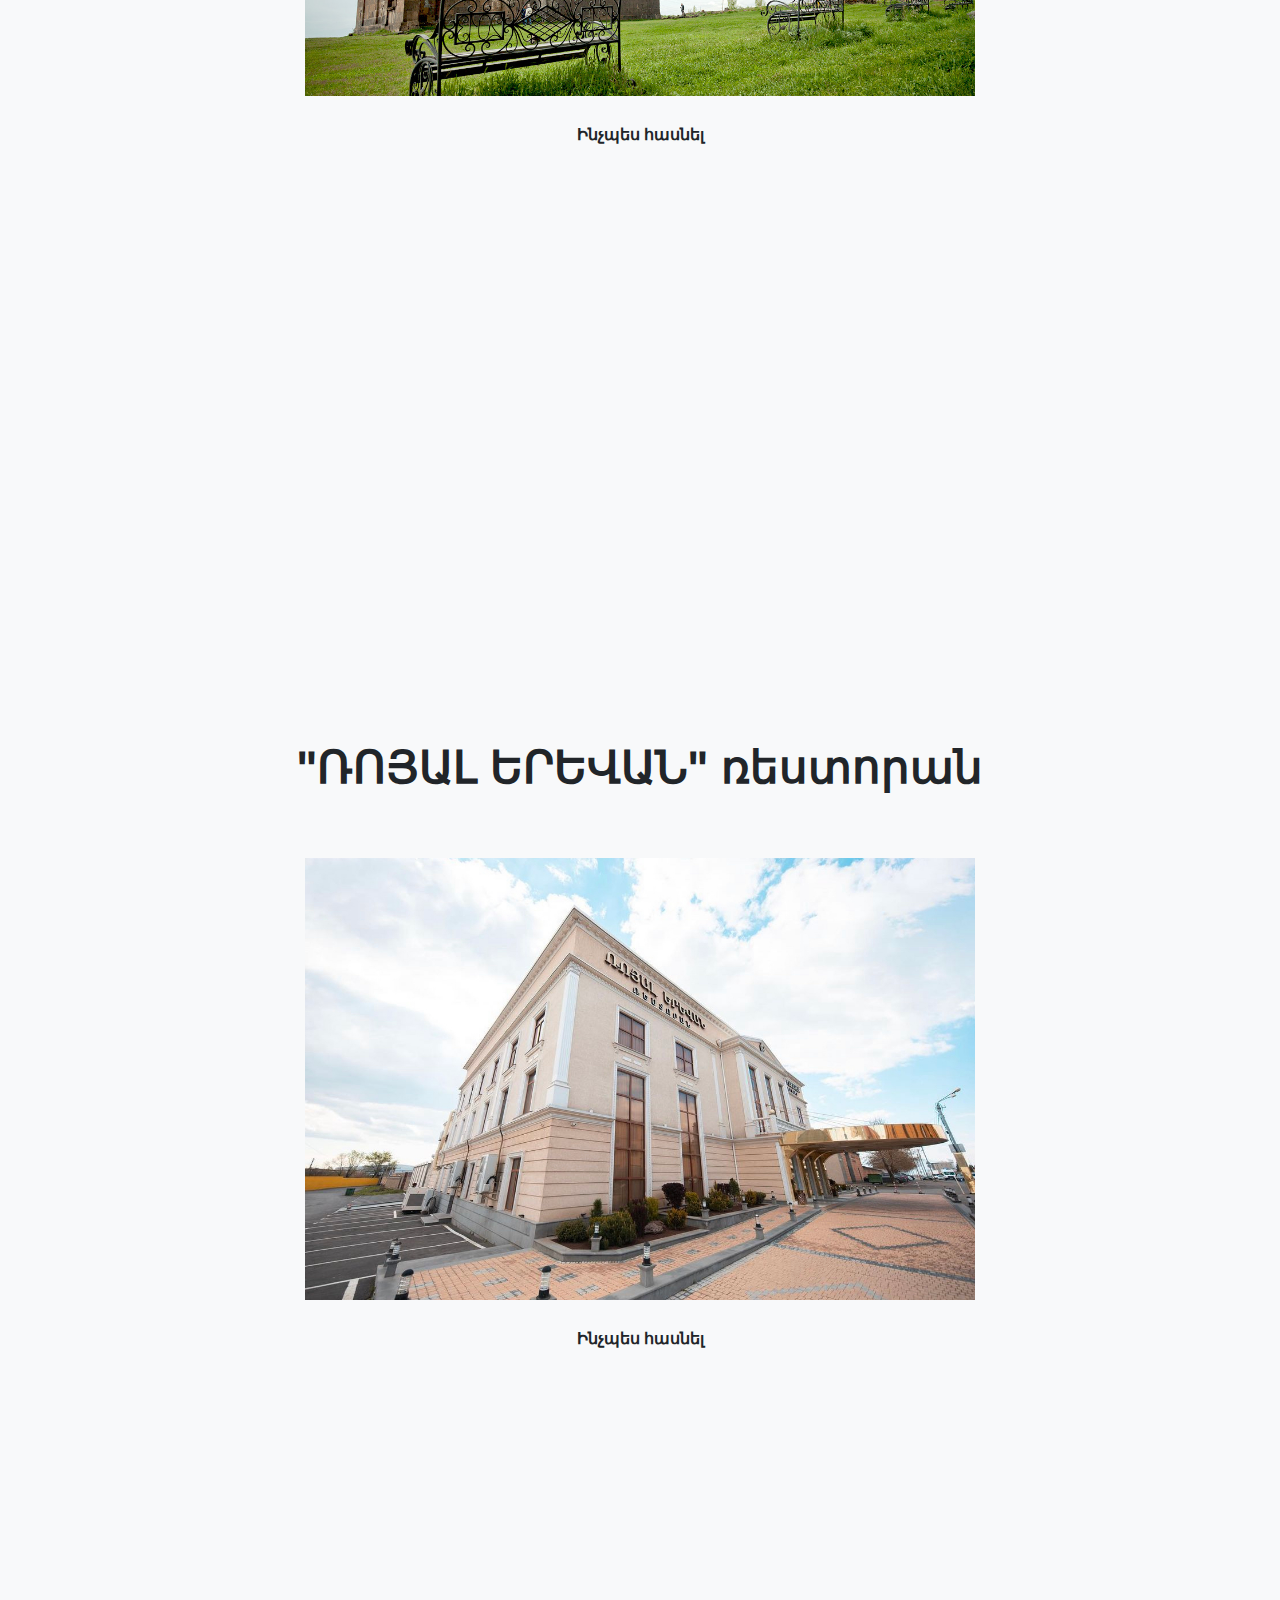
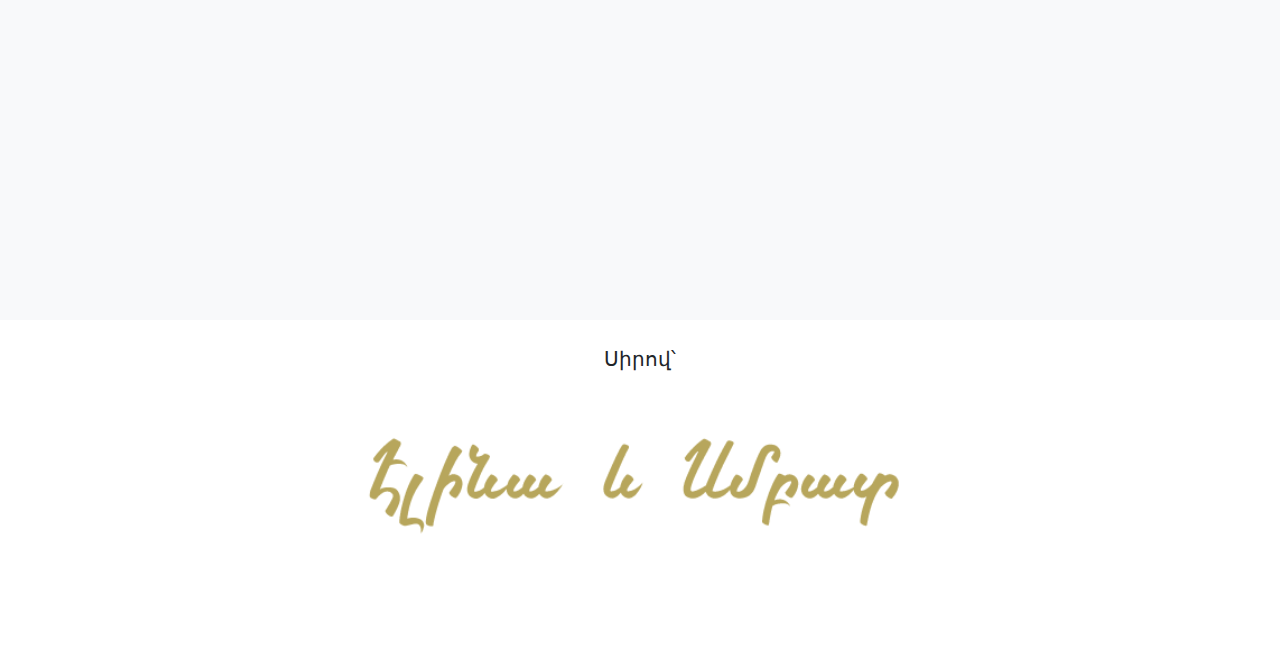
==== commit c2d9cd36: "Update index.html" ====
--- a/index.html
+++ b/index.html
@@ -40,10 +40,7 @@
             <div class="container">
             
                 <div class="masthead-heading text-uppercase hravertext"><div style="font-size: 35px; color: #b8a65d; text-shadow: 0.1px 0.3px 0.3px white; " data-customstyle="yes">ՀԱՐՍԱՆԵԿԱՆ ՀՐԱՎԻՐԱՏՈՄՍ</div>
-                <!-- <hr style="color: black; border: 2px solid #b8a65d; width: 20%;"> -->
-            </div>
-                <!-- <div class="masthead-subheading">Հարսանիքին մնացել է</div> -->
-               <!--  <a class="btn btn-primary btn-xl text-uppercase js-scroll-trigger" href="assets/img/LilitHovhannisyanCV.pdf" target="blank">CV</a> -->
+            </div>
             </div>
         </header>
      
@@ -62,19 +59,16 @@
                         <img class="t487__img t-margin_auto t-img loaded" src="assets/img/image00.png" data-original="https://static.tildacdn.com/tild6461-3431-4934-b831-396435636331/Amsativ_1.png" imgfield="img" style="max-width: 60%;" alt="">
                     </div>
                    
-                    <!-- <h2 class="section-heading text-uppercase">Ծրագիր</h2> -->
-                   
                 </div>
            
                 </div>
             </div>
         </section>
-        <!-- About-->
+       
         <section class="page-section" id="cragir">
             <div class="container">
                 <div class="text-center">
                     <h2 class="section-heading text-uppercase">Ծրագիր</h2><br><br>
-                    <!-- <h3 class="section-subheading text-muted">Education and Certifications</h3> -->
                 </div>
                 <ul class="timeline">
                     <li>
@@ -106,7 +100,7 @@
                                 <h4>13:20</h4>
                                 <h4 class="subheading">Պսակադրություն</h4>
                             </div>
-                            <div class="timeline-body"><p class="text-muted">Սաղմոսավանք</p></div>
+                            <div class="timeline-body"><p class="text-muted"><b>Սաղմոսավանք</b></p></div>
                         </div>
                     </li>
                     <li>
@@ -128,7 +122,7 @@
                                 <h4>17:30</h4>
                                 <h4 class="subheading">Հարսանյաց հանդիսություն</h4>
                             </div>
-                            <div class="timeline-body"><p class="text-muted"><b>ՌՈՅԱԼ ԵՐևԱՆ</b></p></div>
+                            <div class="timeline-body"><p class="text-muted"><b>ՌՈՅԱԼ ԵՐԵՎԱՆ</b></p></div>
                         </div>
                     </li>
                 </ul>
@@ -177,15 +171,6 @@
         </section>
 
 
-
-
-
-
-
-
-
-
-
         <!-- Footer-->
         <footer class="footer py-4">
             <div class="container">
@@ -197,15 +182,12 @@
                                     <img class="t487__img t-margin_auto t-img loaded" src="assets/img/image0.png" data-original="https://static.tildacdn.com/tild6461-3431-4934-b831-396435636331/Amsativ_1.png" imgfield="img" style="width:60%;" alt="">
                             </div>
                         <br><br>
-                         <!-- <div style="font-size: 20px; font-family: 'gabriola'; color: '#b8a65d'" data-customstyle="yes">Էլինա և Սմբատ</div> -->
-                       <!--  <img class="t487__img t-margin_auto t-img loaded" src="https://thumb.tildacdn.com/tild6631-6539-4166-a265-626262313632/-/resize/500x/-/format/webp/Anunner.png" data-original="https://static.tildacdn.com/tild6631-6539-4166-a265-626262313632/Anunner.png" imgfield="img" style="width:500px;" alt=""> -->
                        
                     </div>
                   
                 </div>
             </div>
         </footer>
-        <!-- Portfolio Modals-->
         <!-- Modal 1-->
         <div class="portfolio-modal modal fade" id="portfolioModal1" tabindex="-1" role="dialog" aria-hidden="true">
             <div class="modal-dialog">
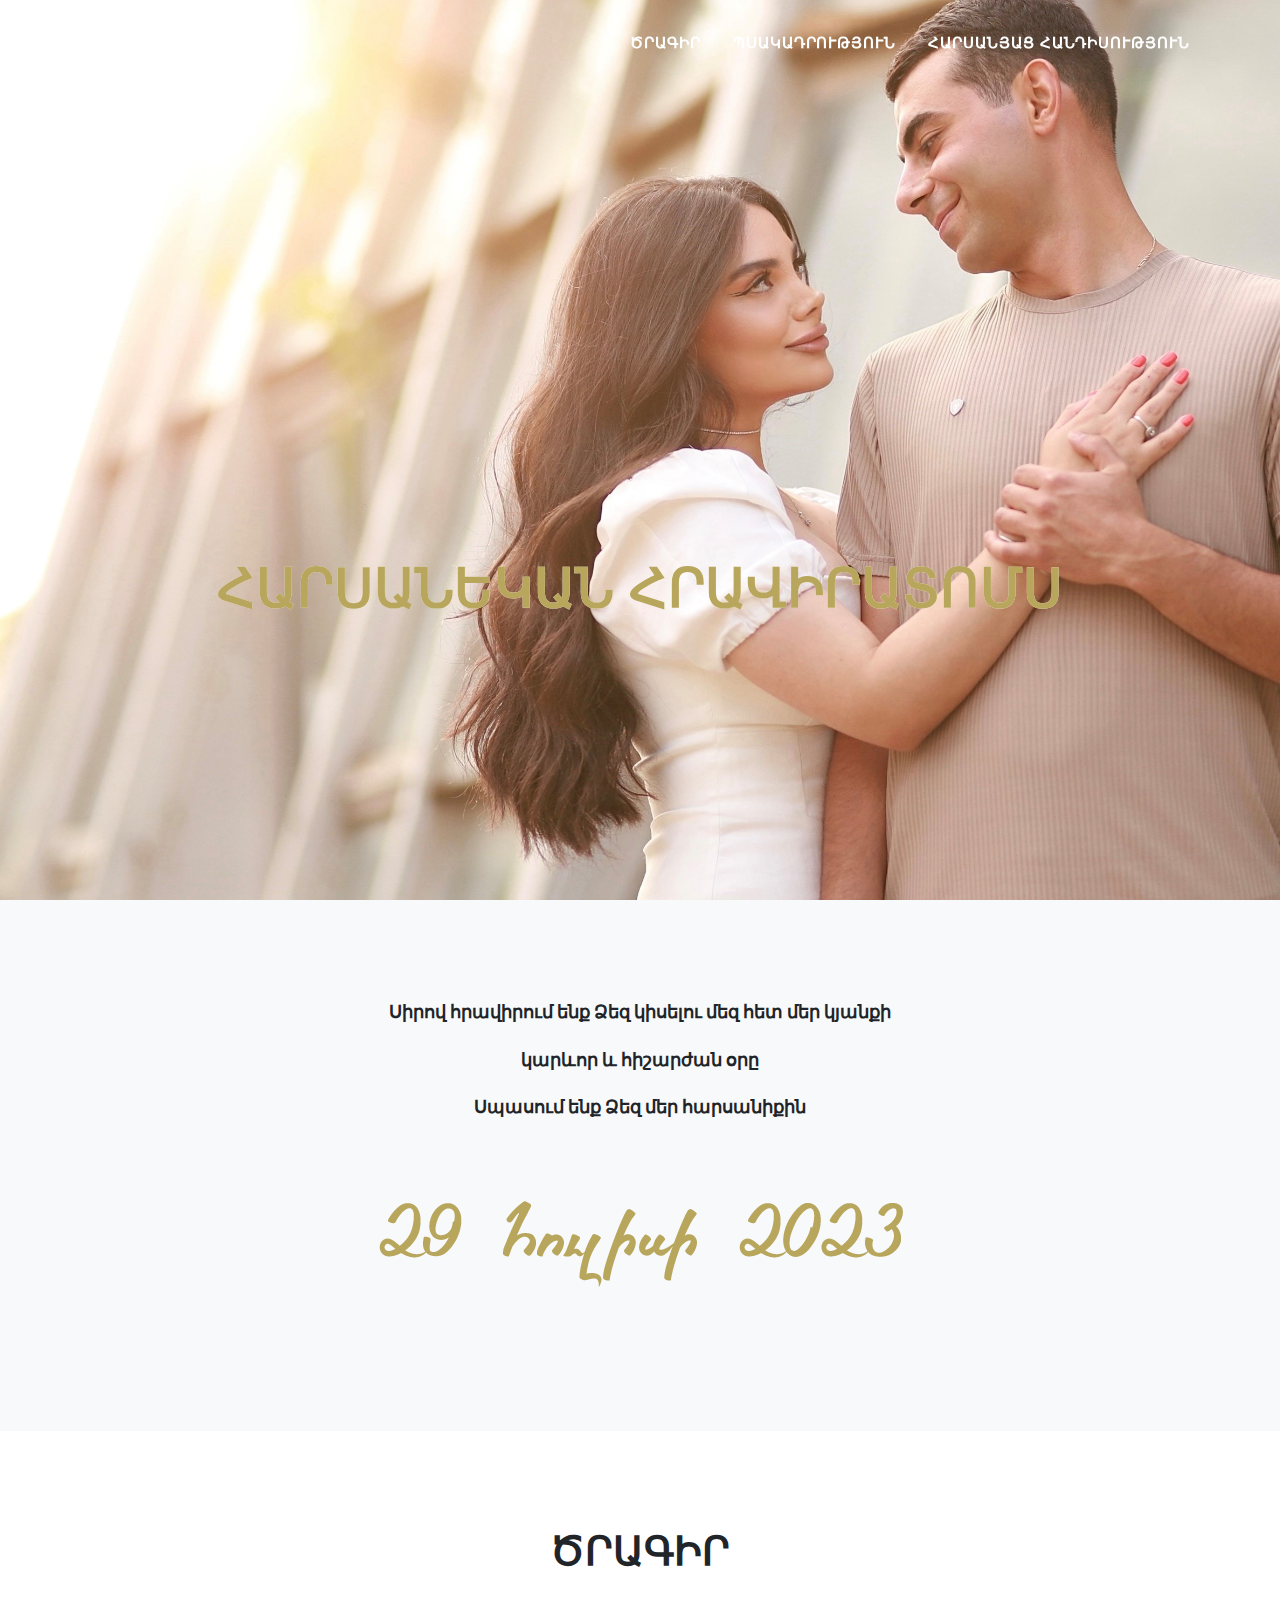
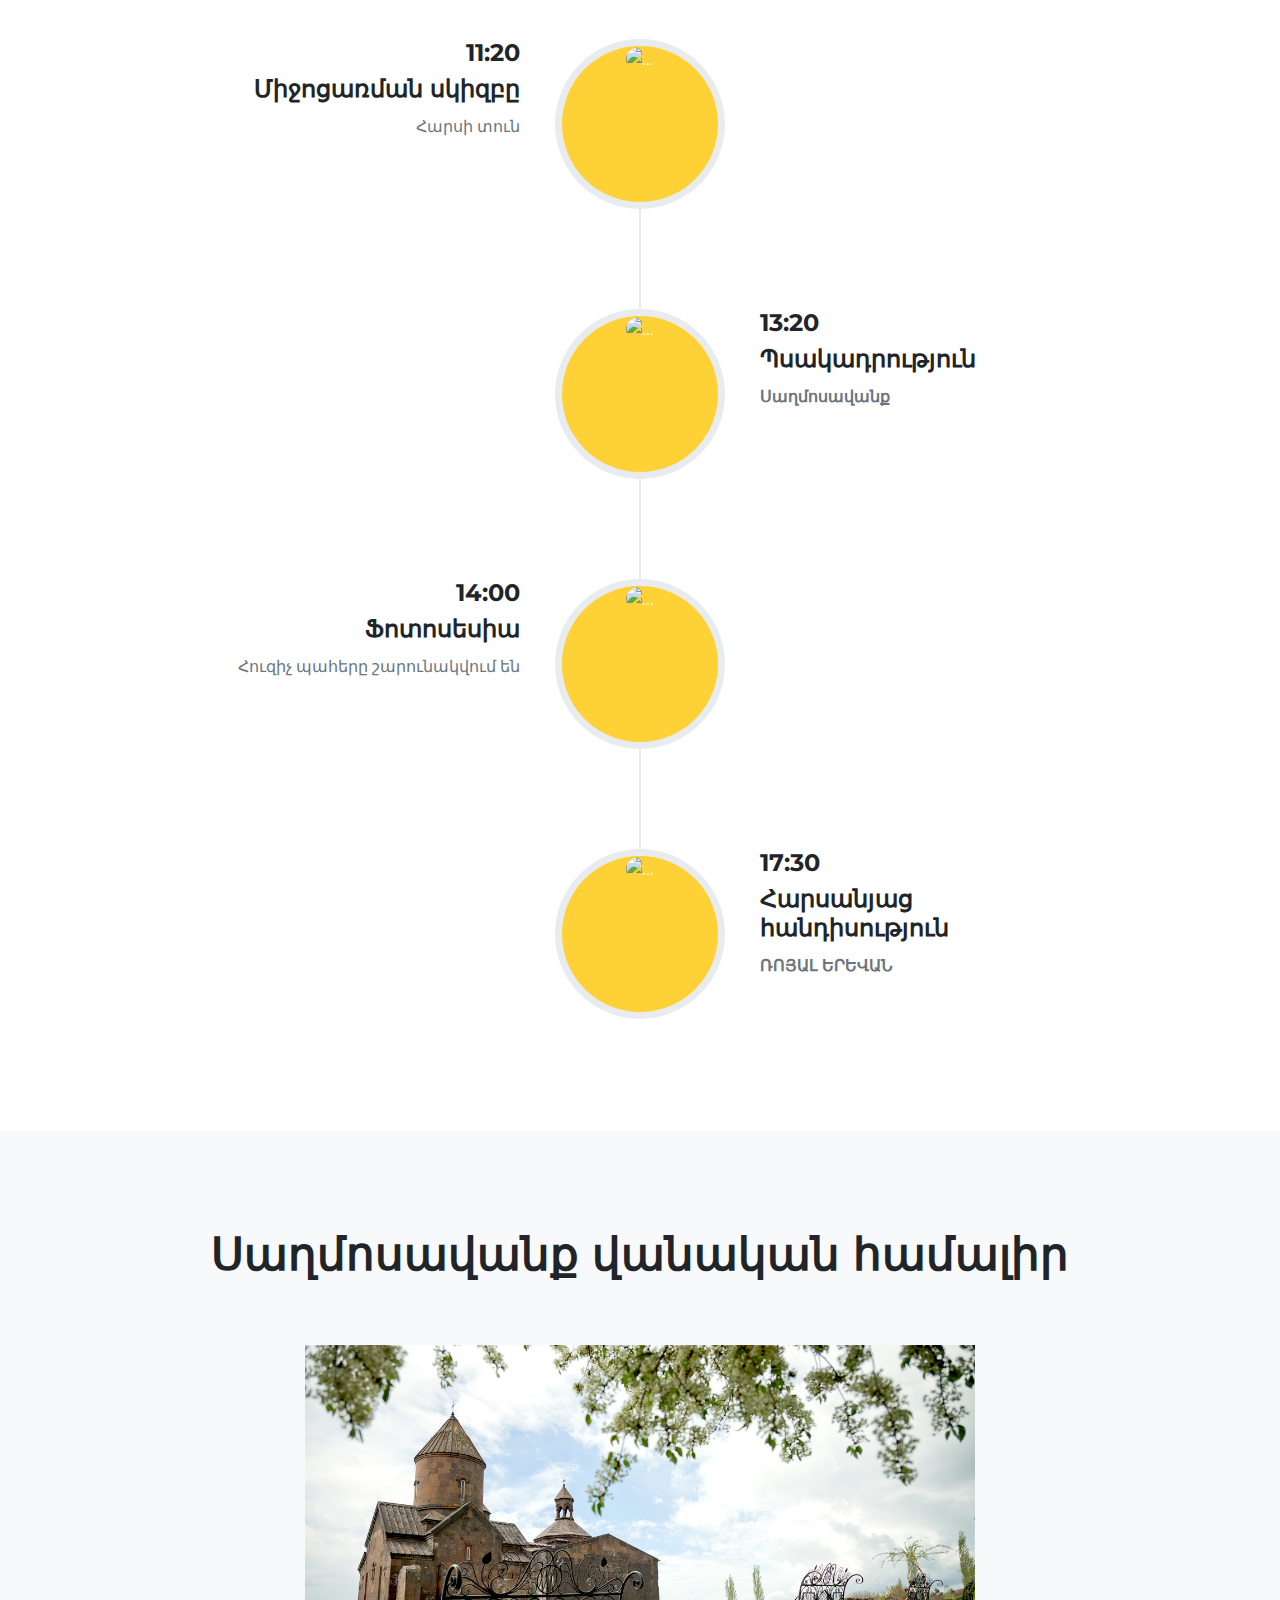
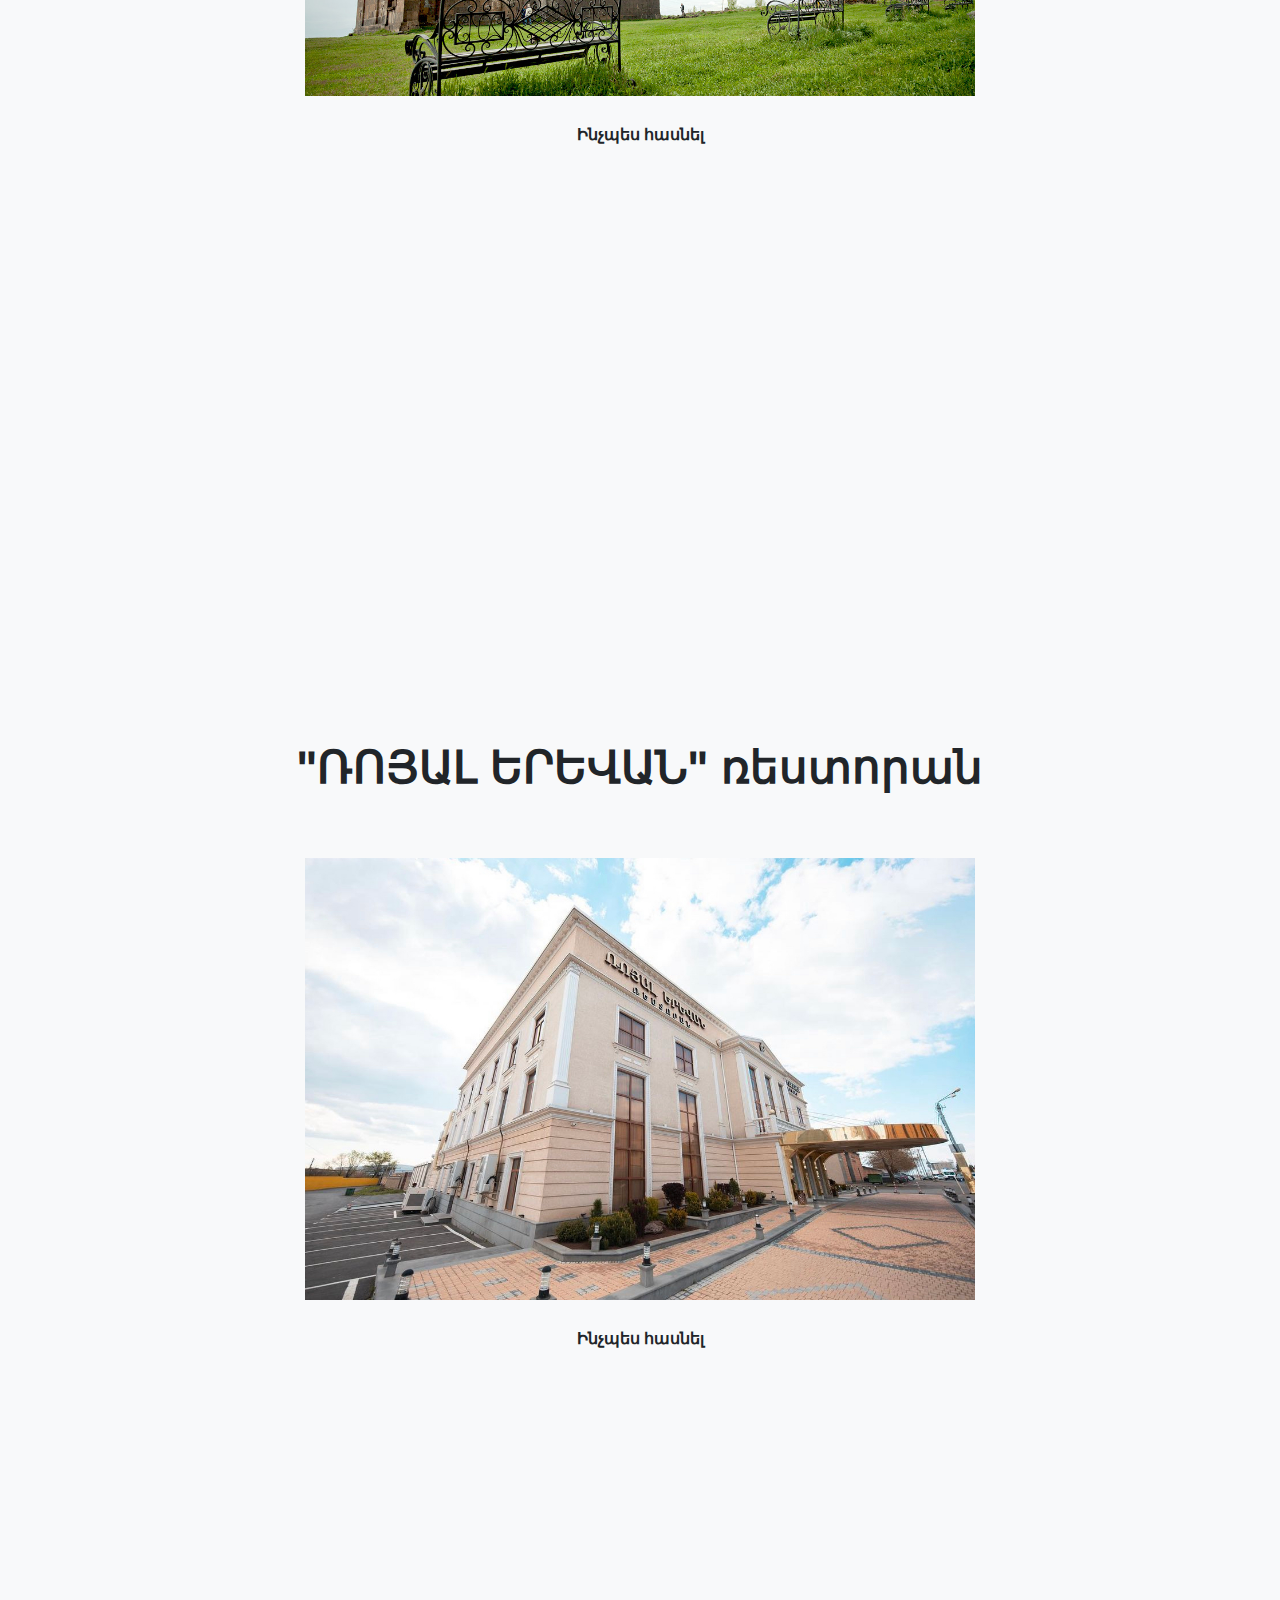
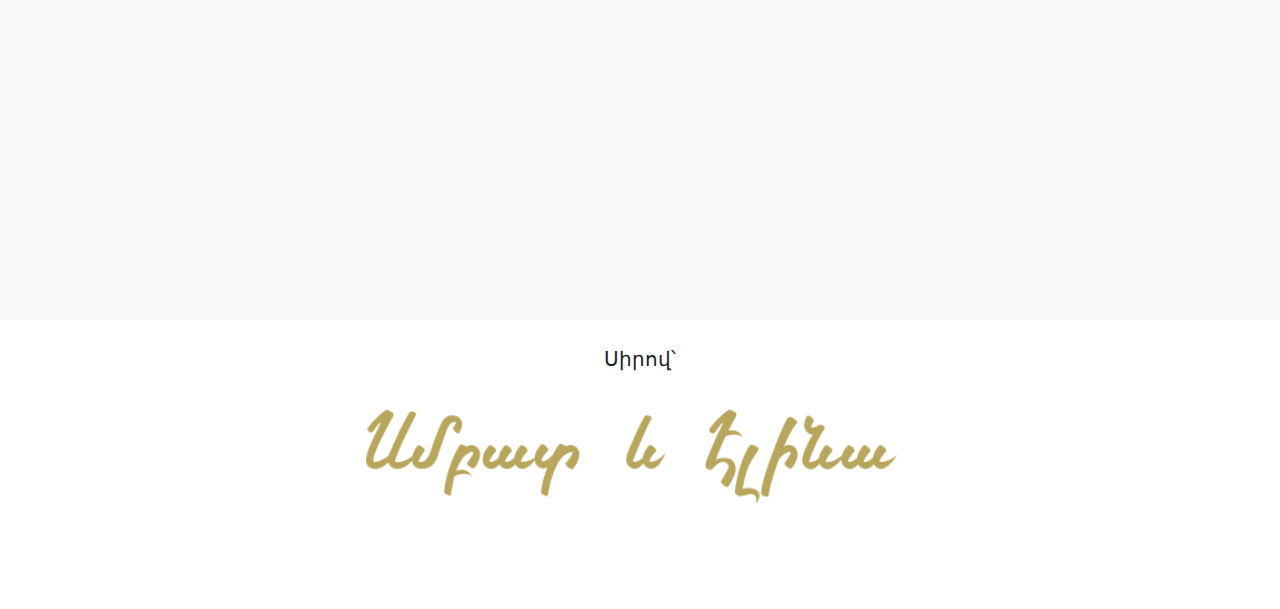
==== commit 272e5c4e: "Update index.html" ====
--- a/index.html
+++ b/index.html
@@ -179,7 +179,7 @@
                     <div class="col-lg-12 my-3 my-lg-0" >
                         <div style="font-size: 20px;" data-customstyle="yes">Սիրով՝</div>
                             <div class="t-col t-col_6 t-prefix_3"> 
-                                    <img class="t487__img t-margin_auto t-img loaded" src="assets/img/image0.png" data-original="https://static.tildacdn.com/tild6461-3431-4934-b831-396435636331/Amsativ_1.png" imgfield="img" style="width:60%;" alt="">
+                                    <img class="t487__img t-margin_auto t-img loaded" src="assets/img/image.png" data-original="https://static.tildacdn.com/tild6461-3431-4934-b831-396435636331/Amsativ_1.png" imgfield="img" style="width:60%;" alt="">
                             </div>
                         <br><br>
                        
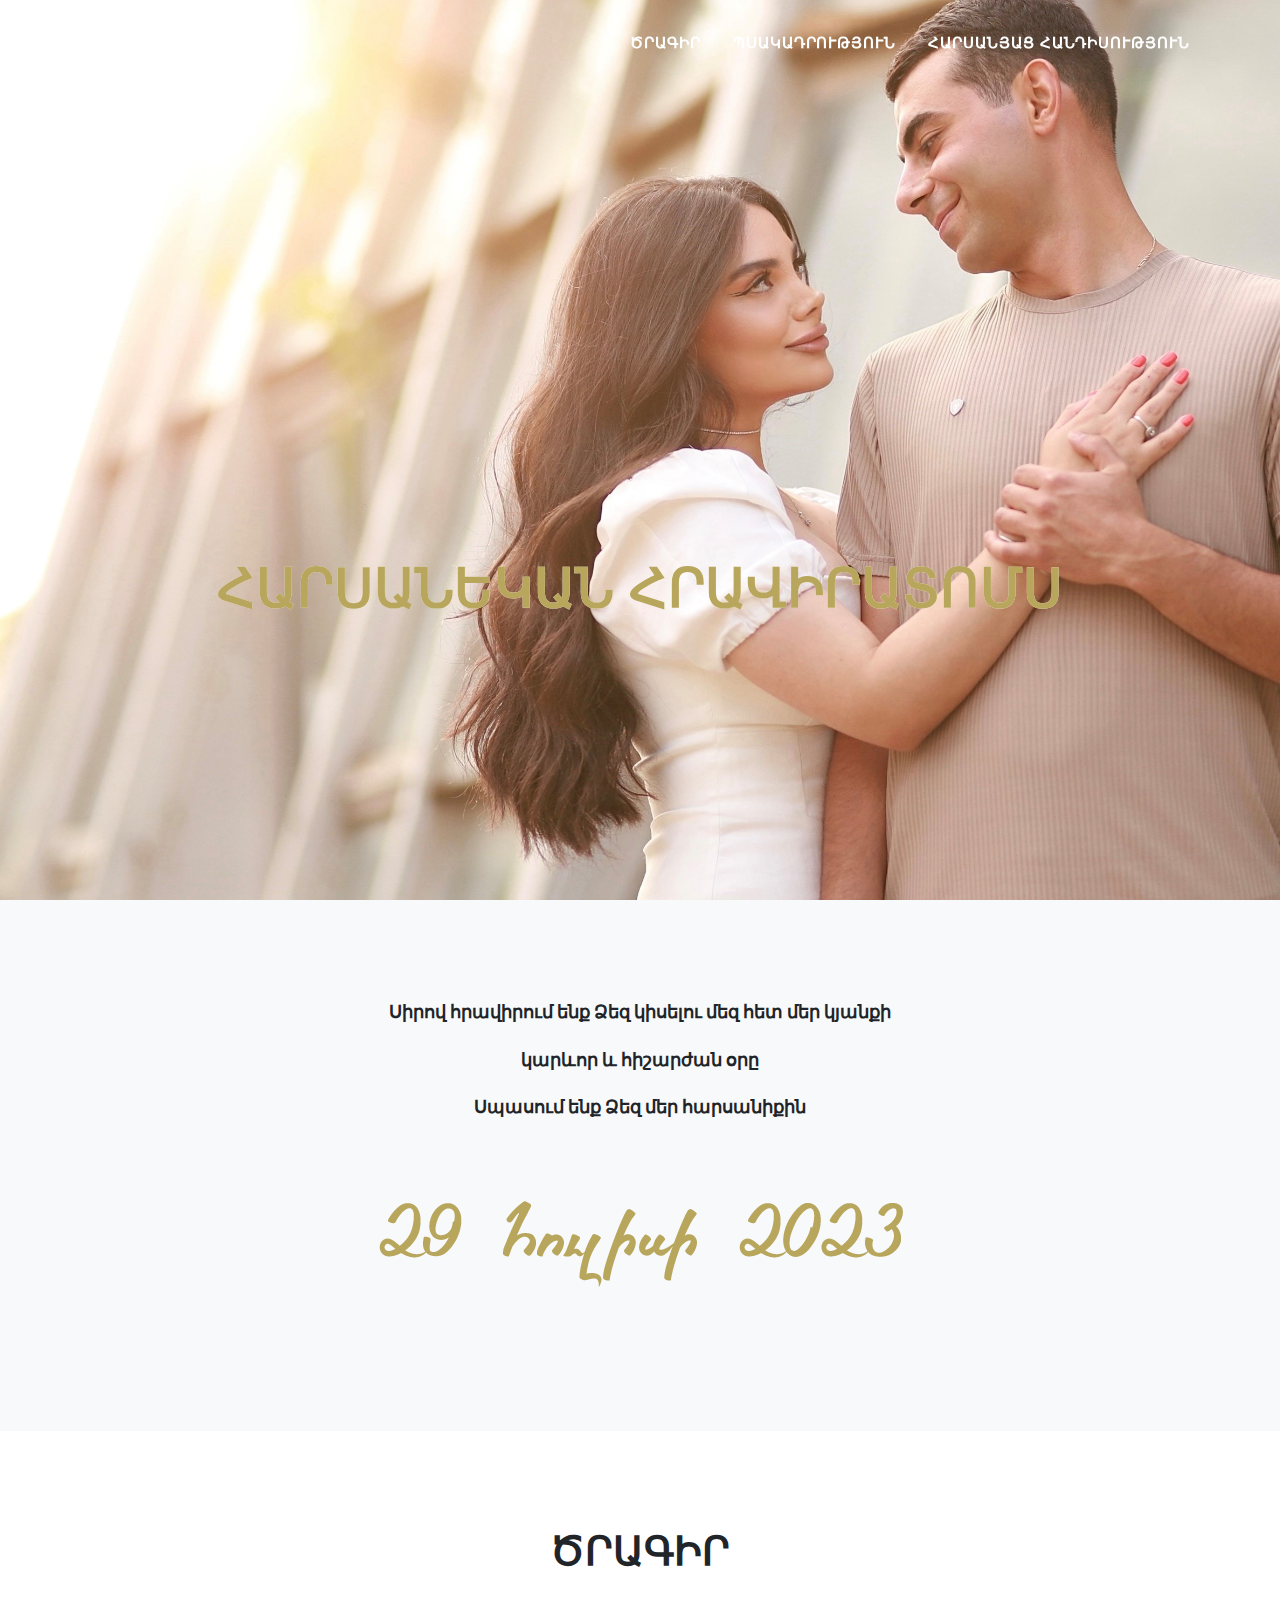
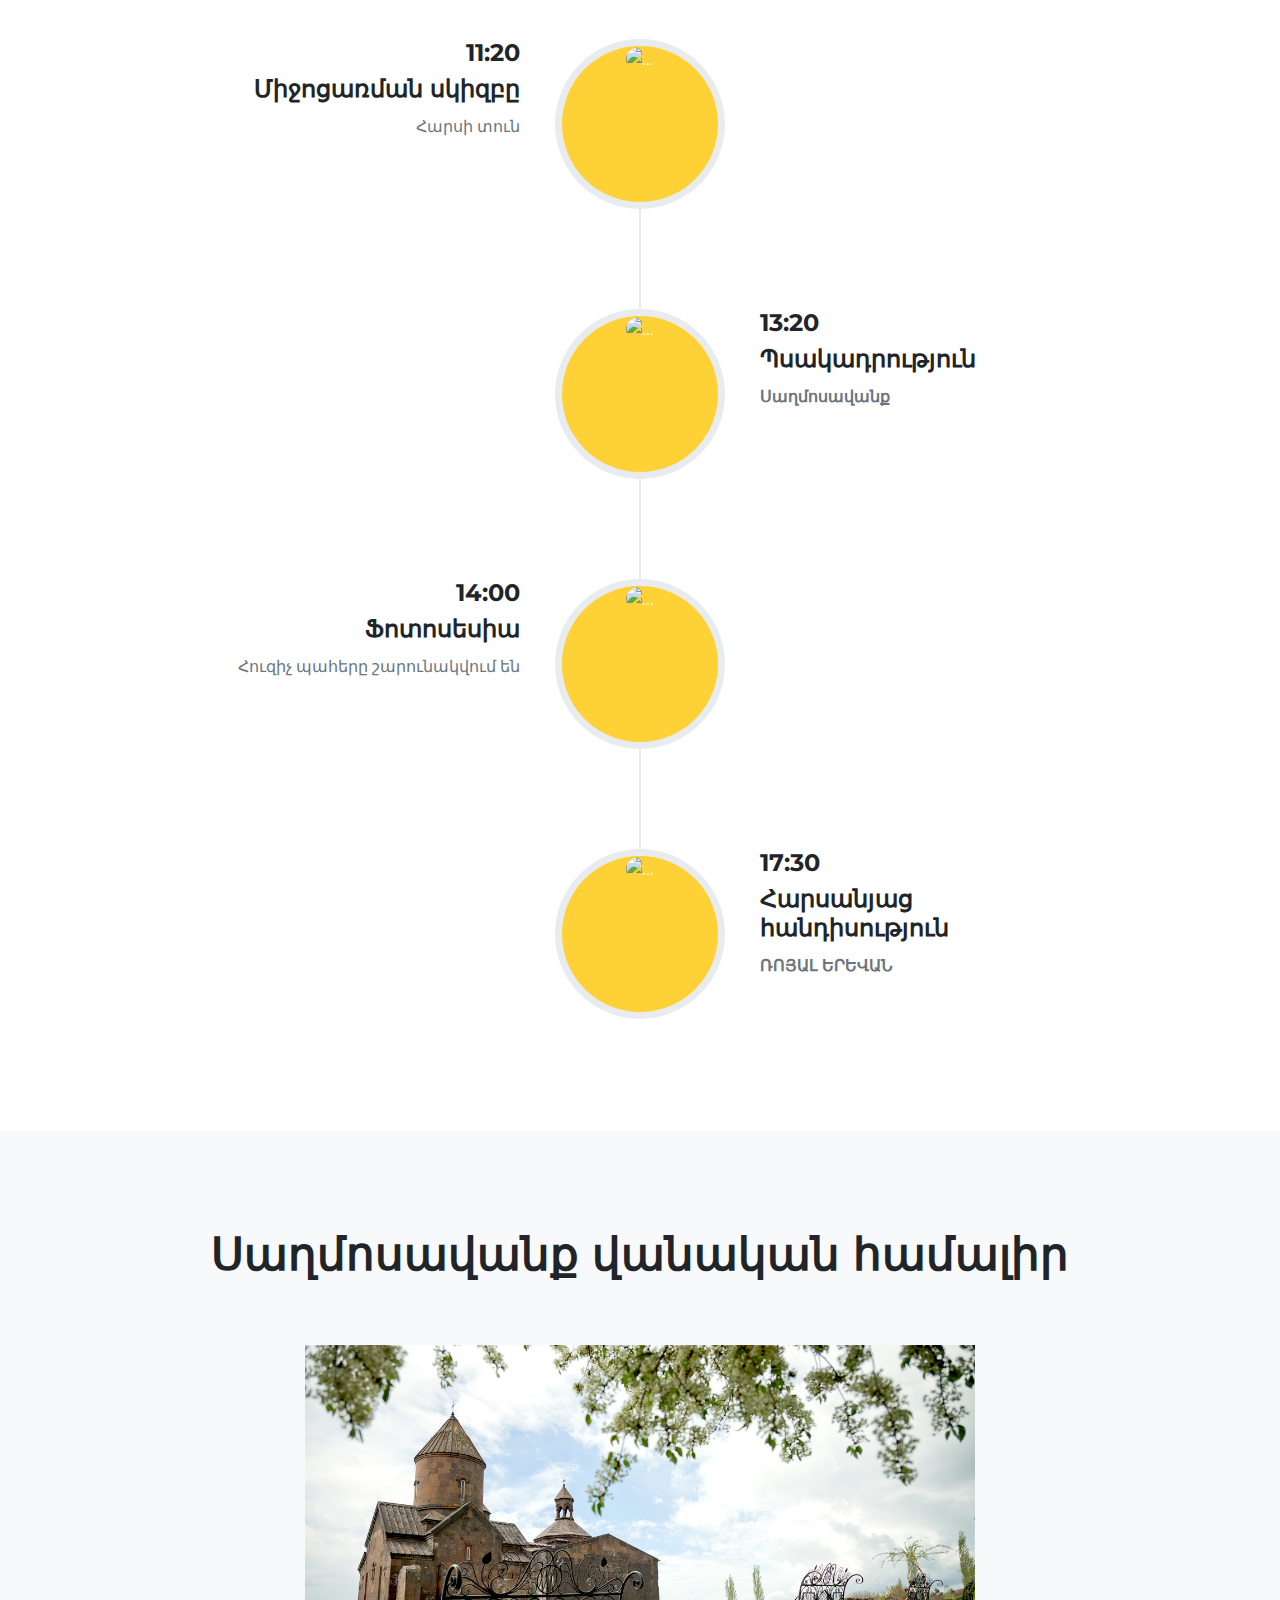
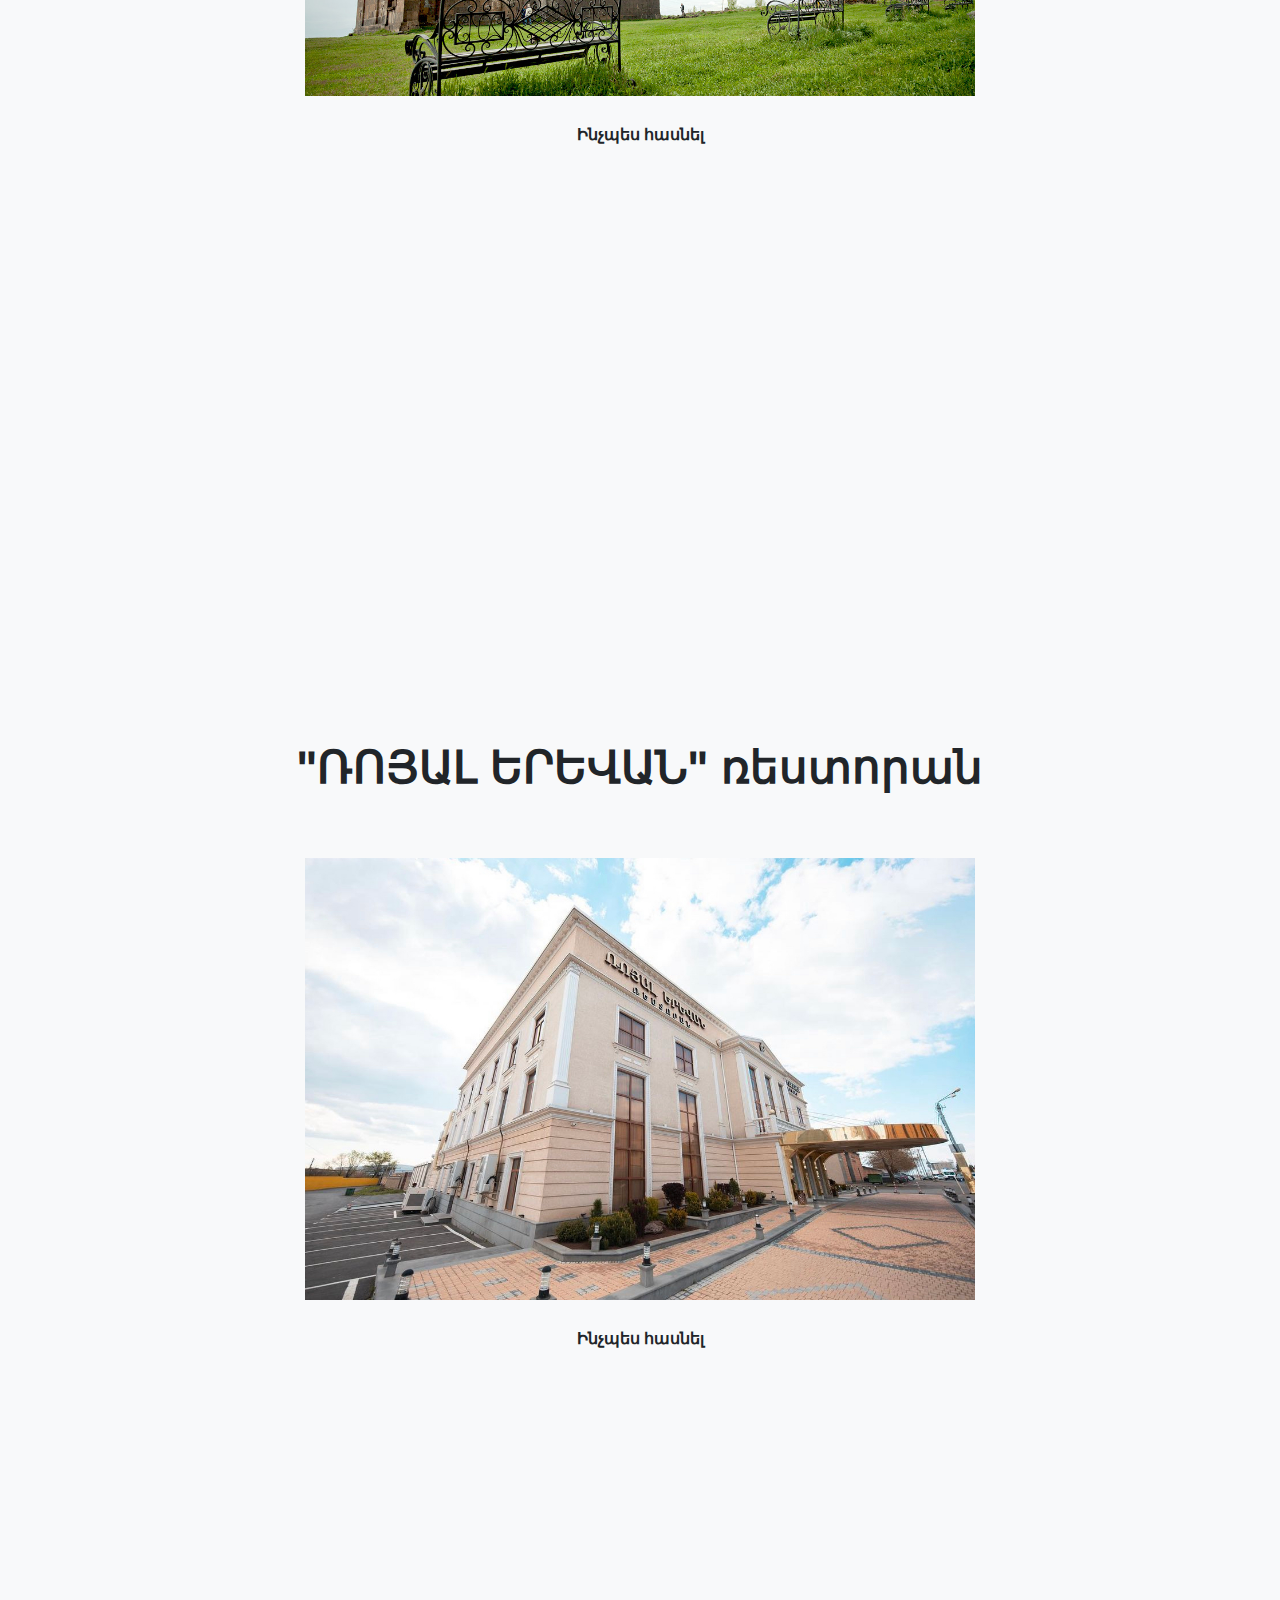
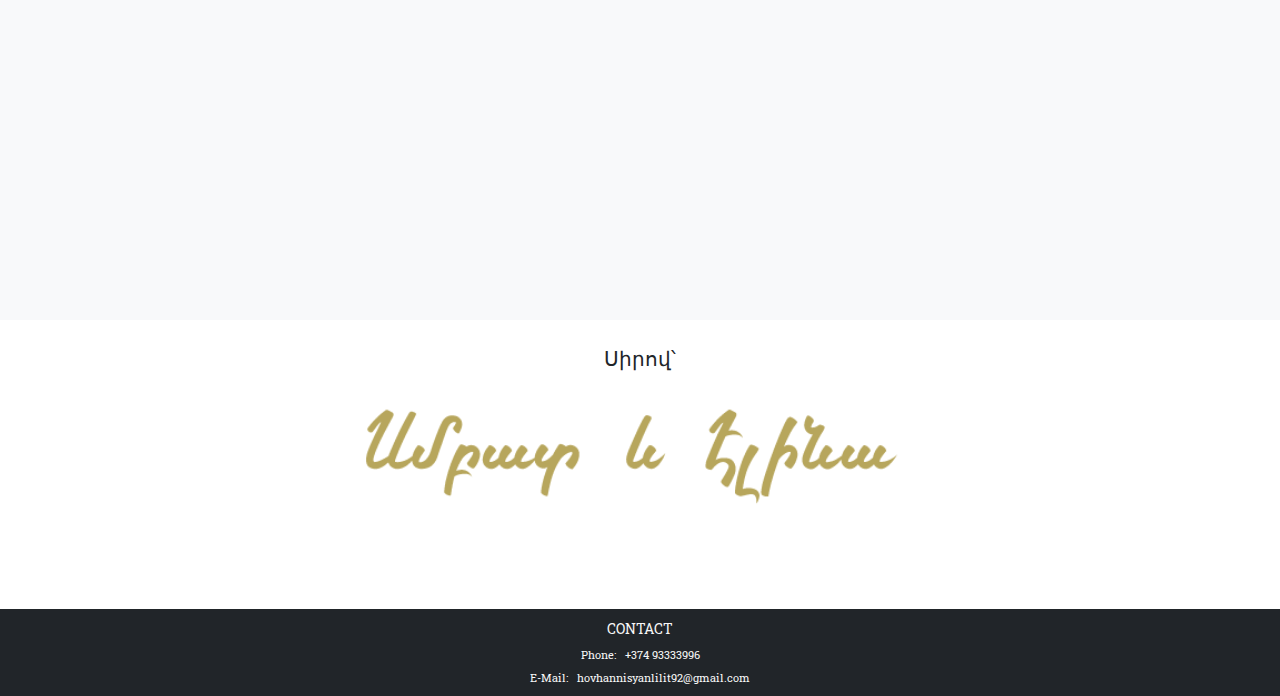
==== commit 27df726a: "Update index.html" ====
--- a/index.html
+++ b/index.html
@@ -188,6 +188,14 @@
                 </div>
             </div>
         </footer>
+         <div class="contactMe" style="width: 100%; background-color: #212529; color: #f7f7f7; font-size: 11px;text-align: center;box-sizing: border-box;display: flex; justify-content: center;align-items: center;flex-direction: column;">
+             <div style="font-size: 14px;padding: 9px 0px 5px 0px;">CONTACT</div>
+             <div class="conNumber" style="padding-bottom: 7px;text-align: center;">
+                <div style="padding: 3px">Phone:  &nbsp +374 93333996 </div>
+                <div style="padding: 3px">E-Mail: &nbsp hovhannisyanlilit92@gmail.com</div>
+                
+             </div>
+        </div>
         <!-- Modal 1-->
         <div class="portfolio-modal modal fade" id="portfolioModal1" tabindex="-1" role="dialog" aria-hidden="true">
             <div class="modal-dialog">
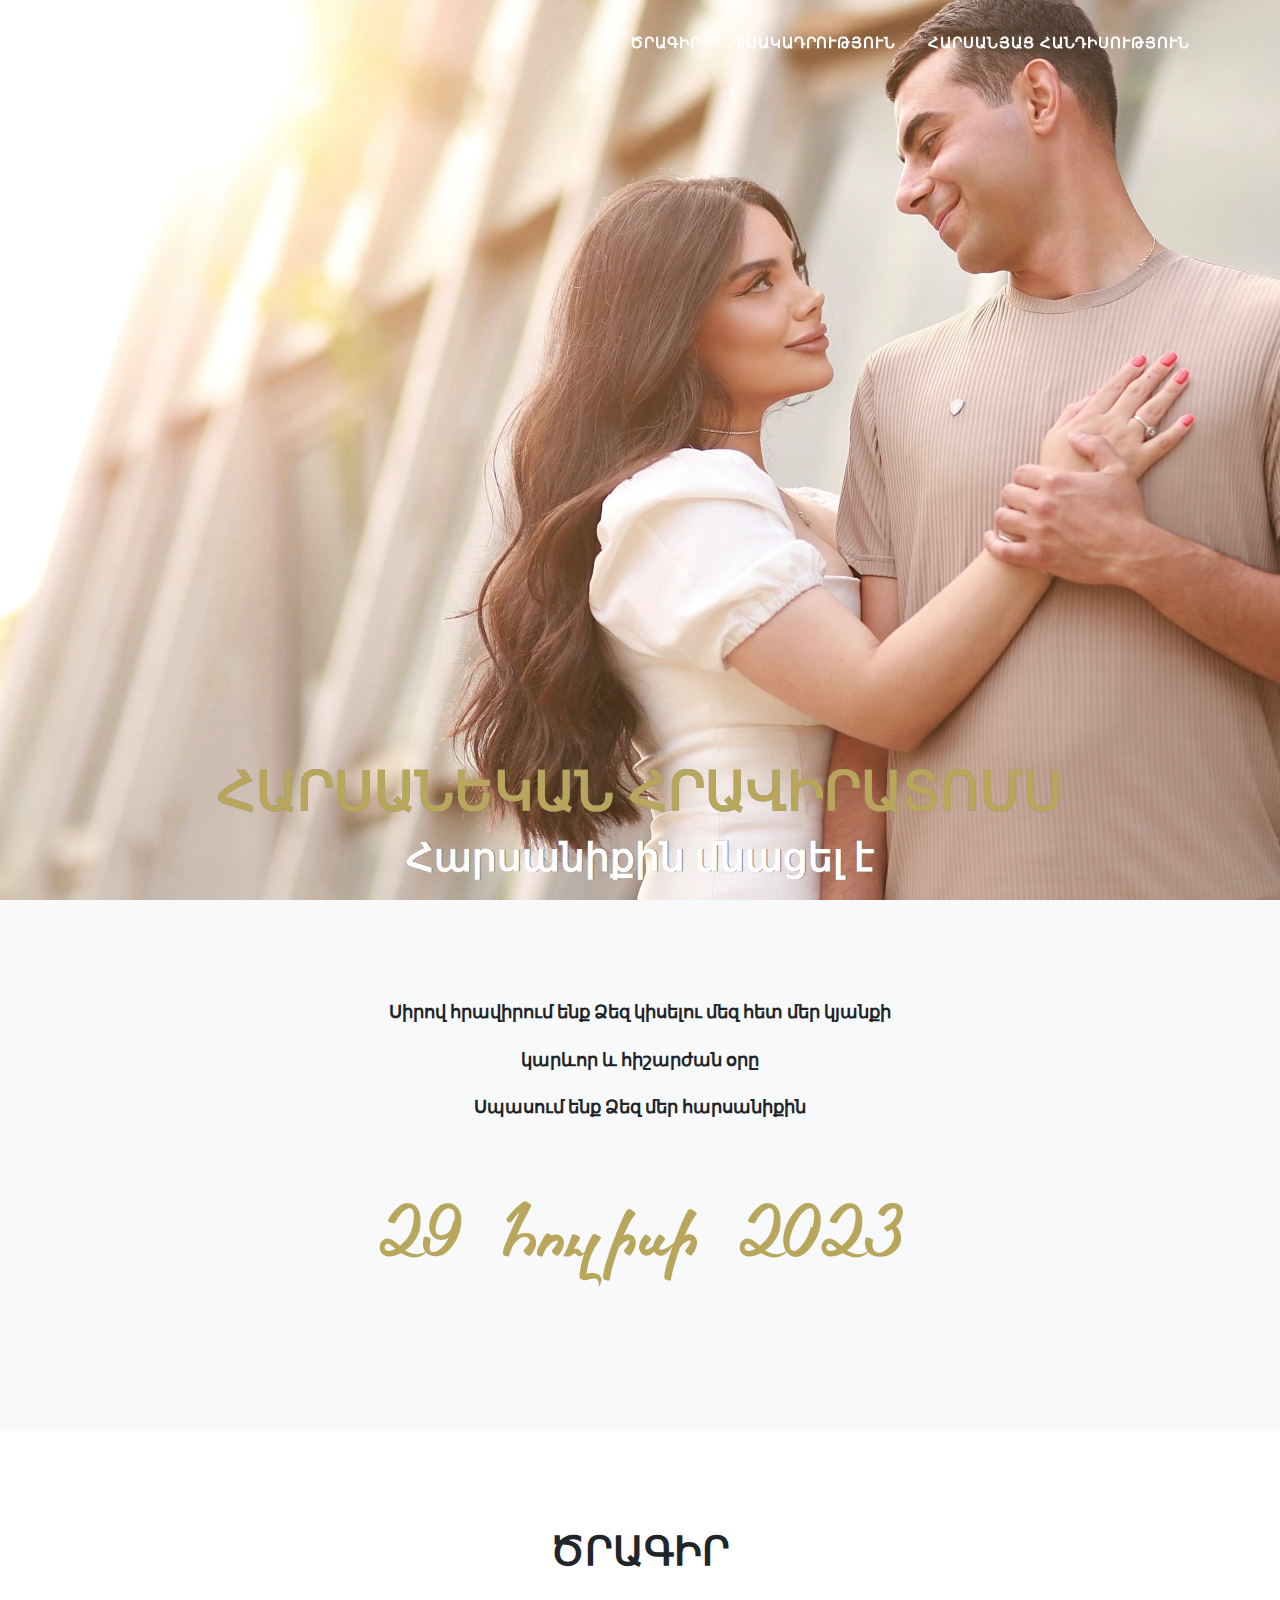
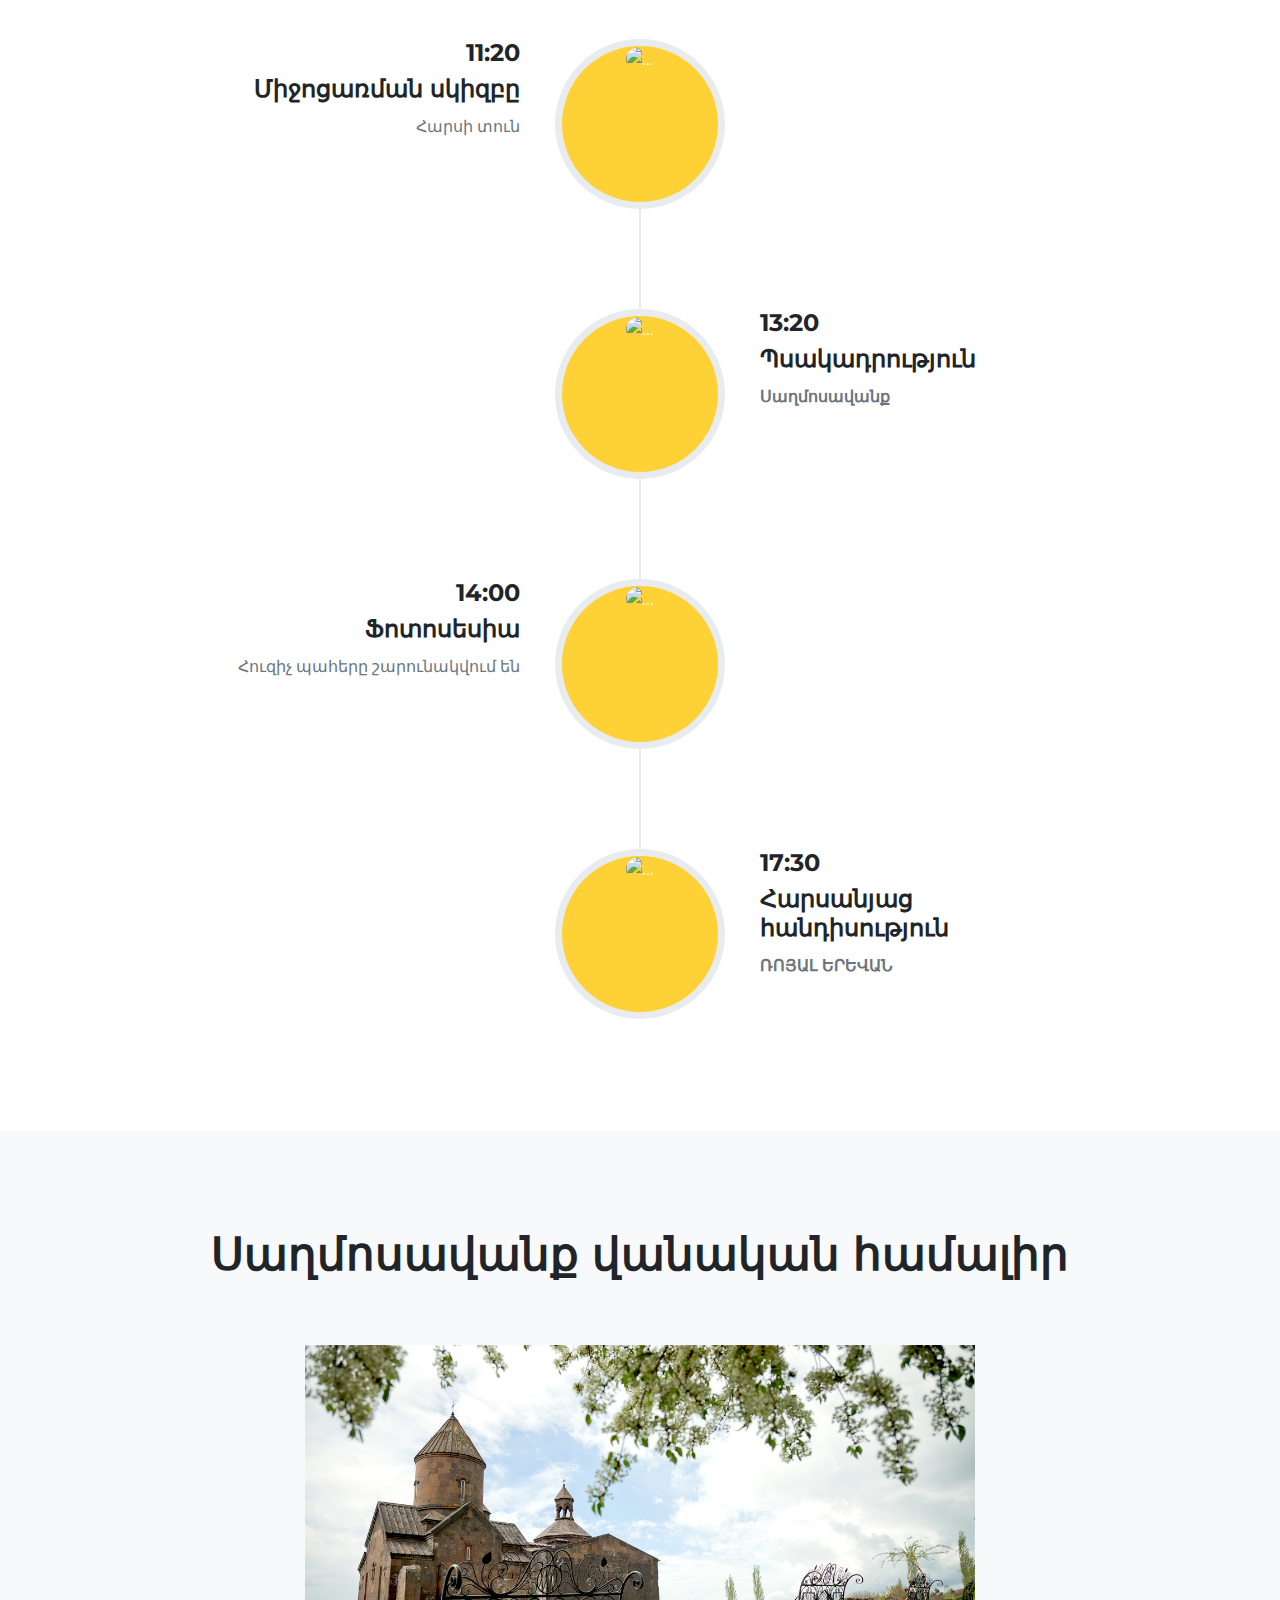
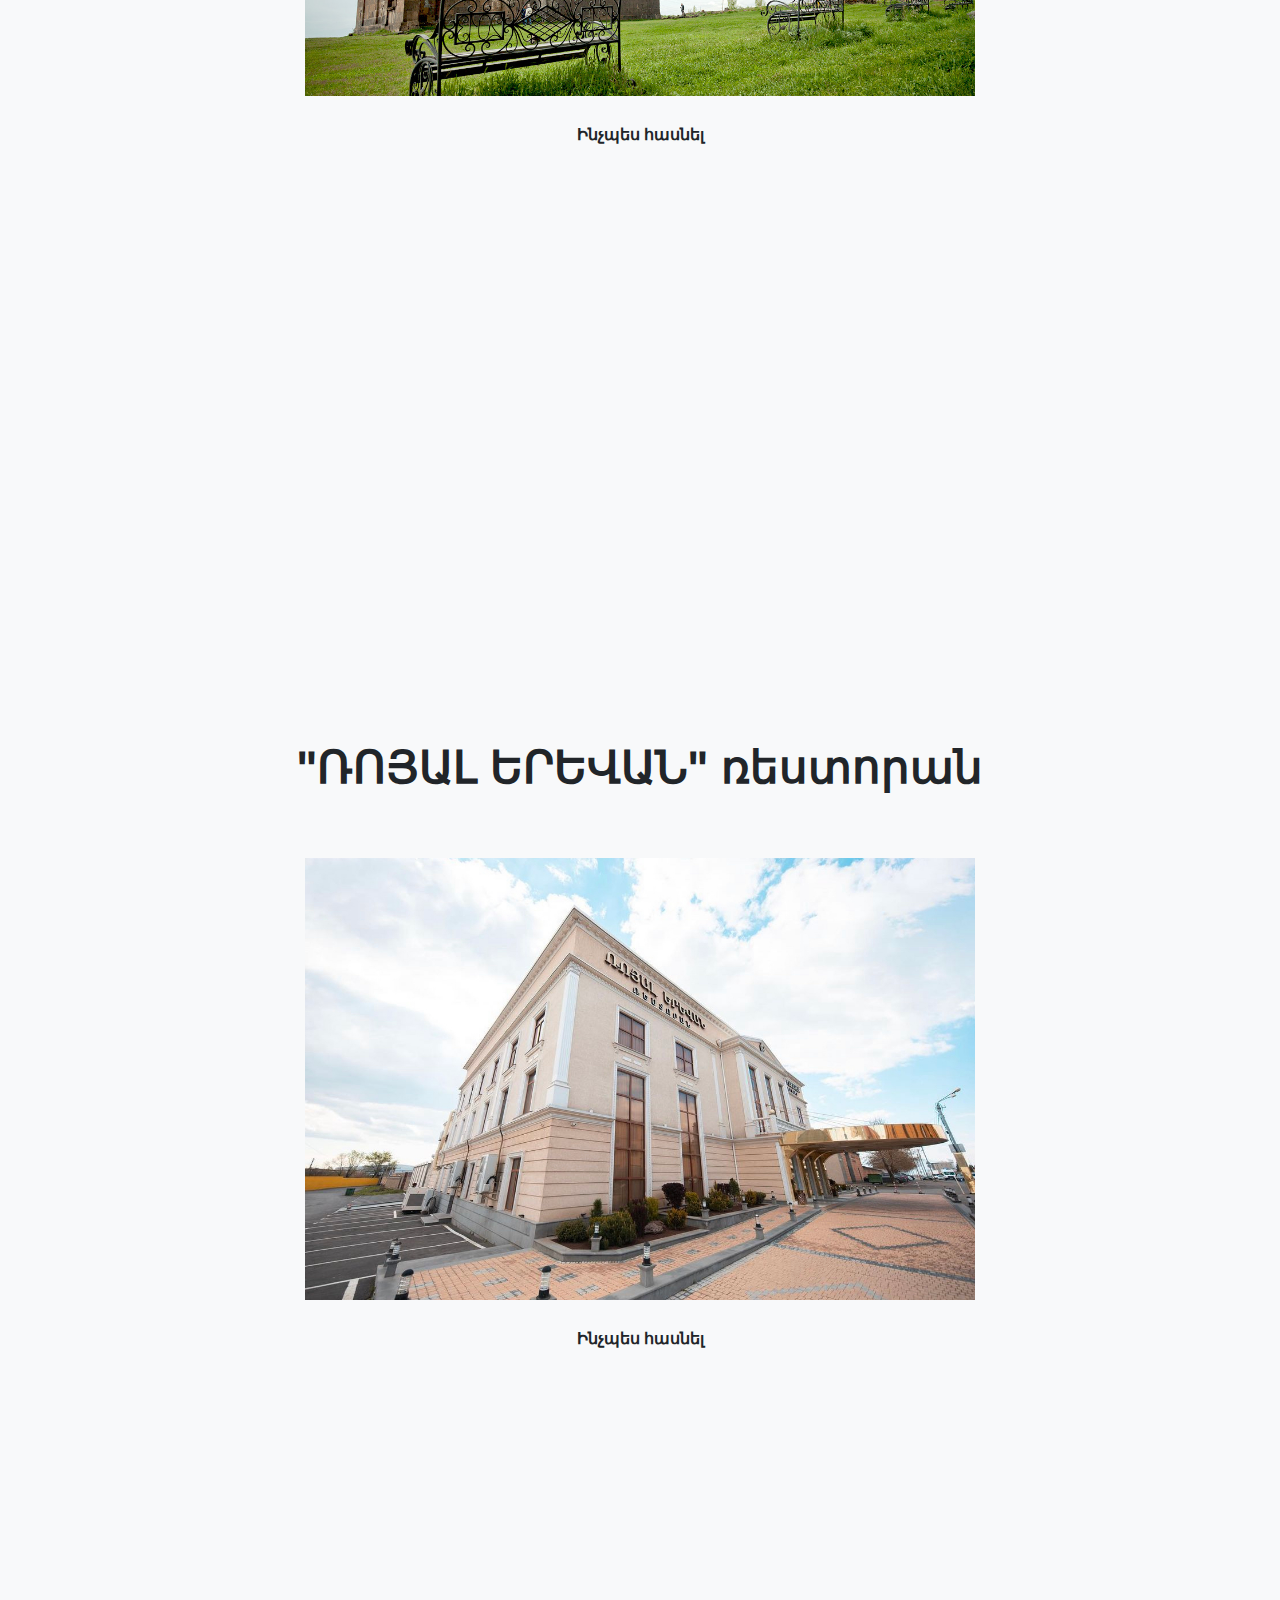
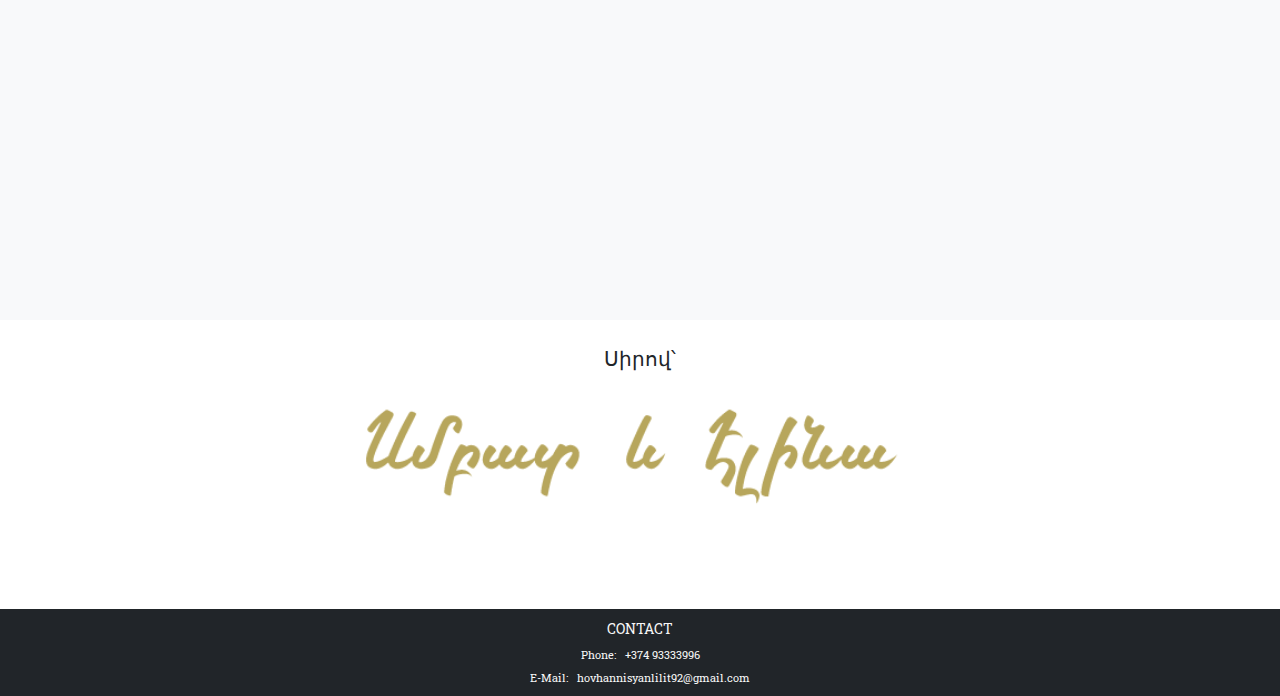
==== commit 7ec4e970: "Update index.html" ====
--- a/index.html
+++ b/index.html
@@ -36,11 +36,20 @@
             </div>
         </nav>
         <!-- Masthead-->
-        <header class="masthead">
-            <div class="container">
-            
-                <div class="masthead-heading text-uppercase hravertext"><div style="font-size: 35px; color: #b8a65d; text-shadow: 0.1px 0.3px 0.3px white; " data-customstyle="yes">ՀԱՐՍԱՆԵԿԱՆ ՀՐԱՎԻՐԱՏՈՄՍ</div>
-            </div>
+        <header class="masthead" style="text-align: center;display: grid;justify-content: center; grid-template-columns: auto; align-content: end; margin: 0px;padding: 0px; padding-bottom: 15px;" >
+            <div class="container" >
+                
+                <div class="masthead-heading text-uppercase hravertext" style="margin: 0px; padding: 0px;"> 
+                
+
+                    <div style="color: #b8a65d; text-shadow: 0.3px 0.3px 0.3px grey; margin: 0px; padding: 0px;font-size: 5vmin; " data-customstyle="yes">ՀԱՐՍԱՆԵԿԱՆ ՀՐԱՎԻՐԱՏՈՄՍ</div>
+
+                </div>
+               <div class="hraverTime" style="font-size: 4.3vmin; font-weight: bold;text-shadow: 0.5px 0.4px 0.4px grey">
+                    <div class="">Հարսանիքին մնացել է</div>
+                    <div id="time-left" style="text-transform: lowercase; color: white;"></div>
+               </div>
+              
             </div>
         </header>
      
@@ -390,5 +399,6 @@
         <script src="assets/mail/contact_me.js"></script>
         <!-- Core theme JS-->
         <script src="js/scripts.js"></script>
+        <script src="js/app.js"></script>
     </body>
 </html>
